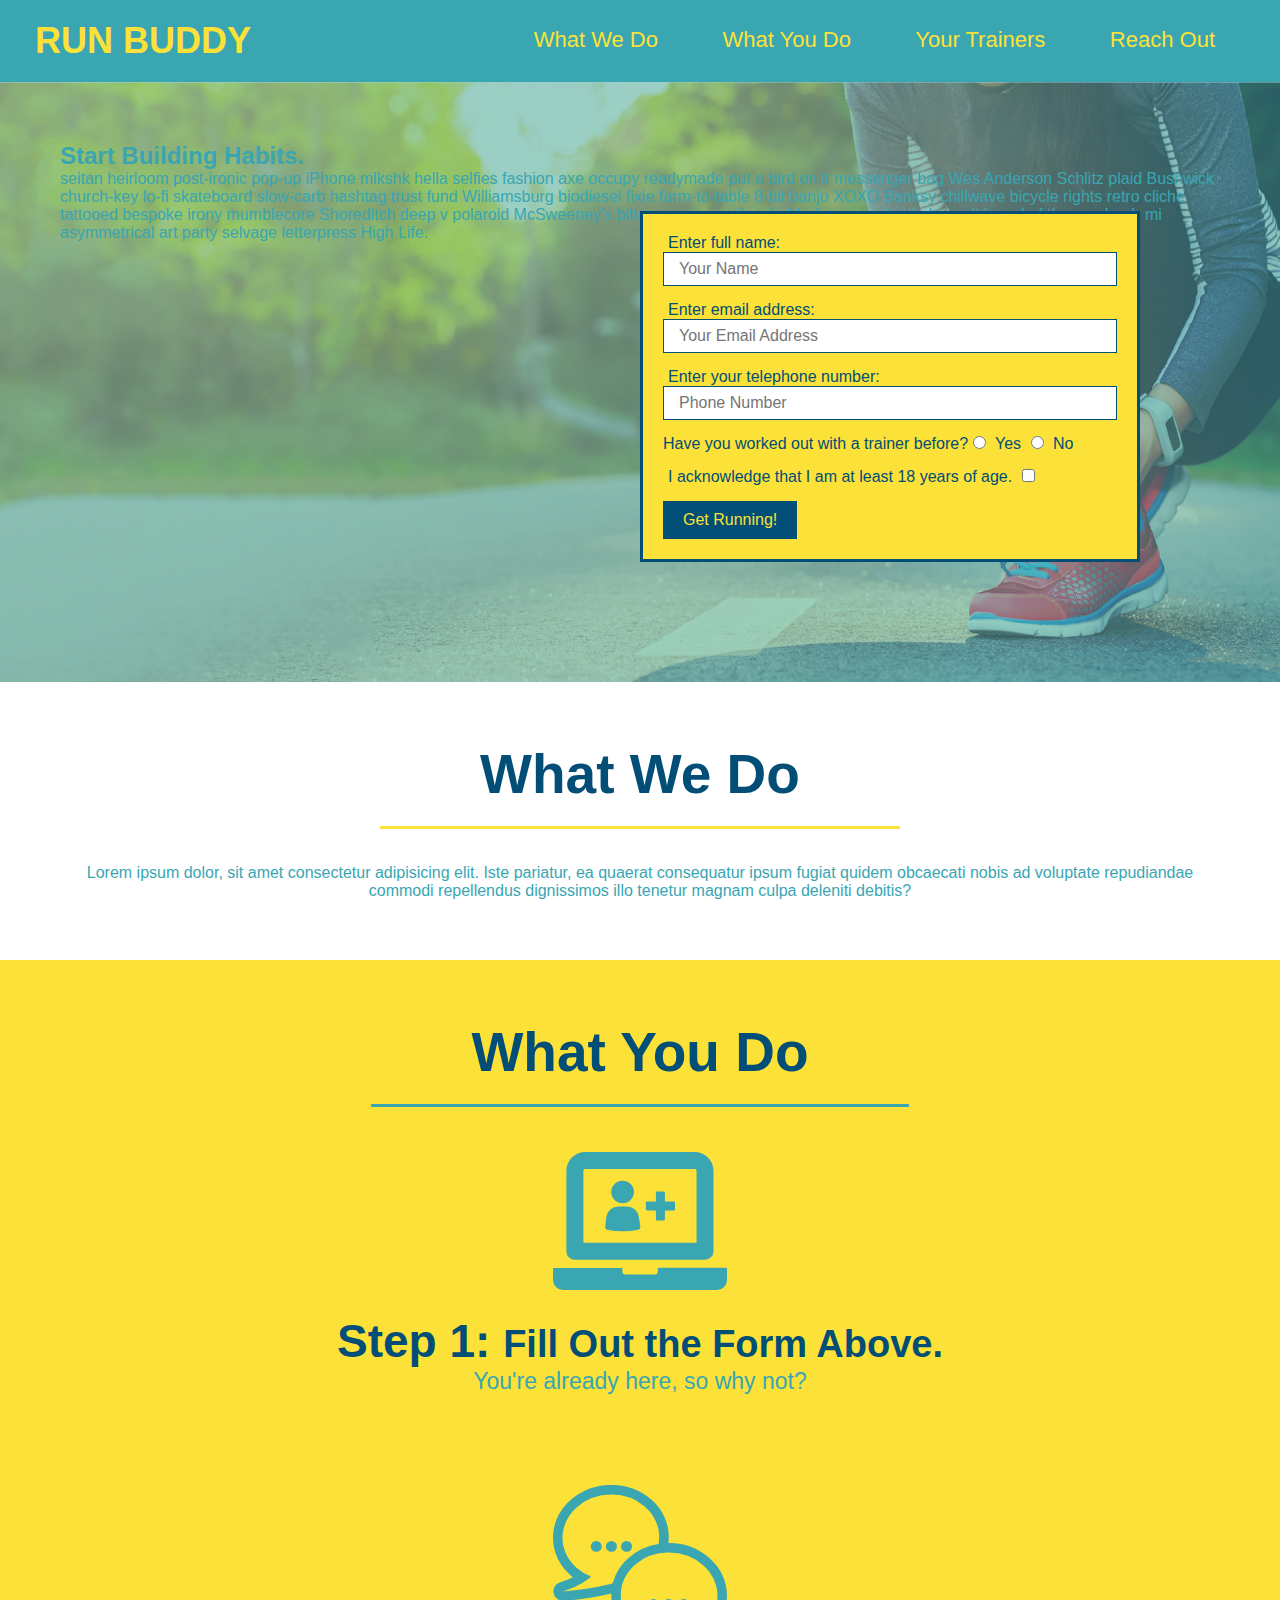
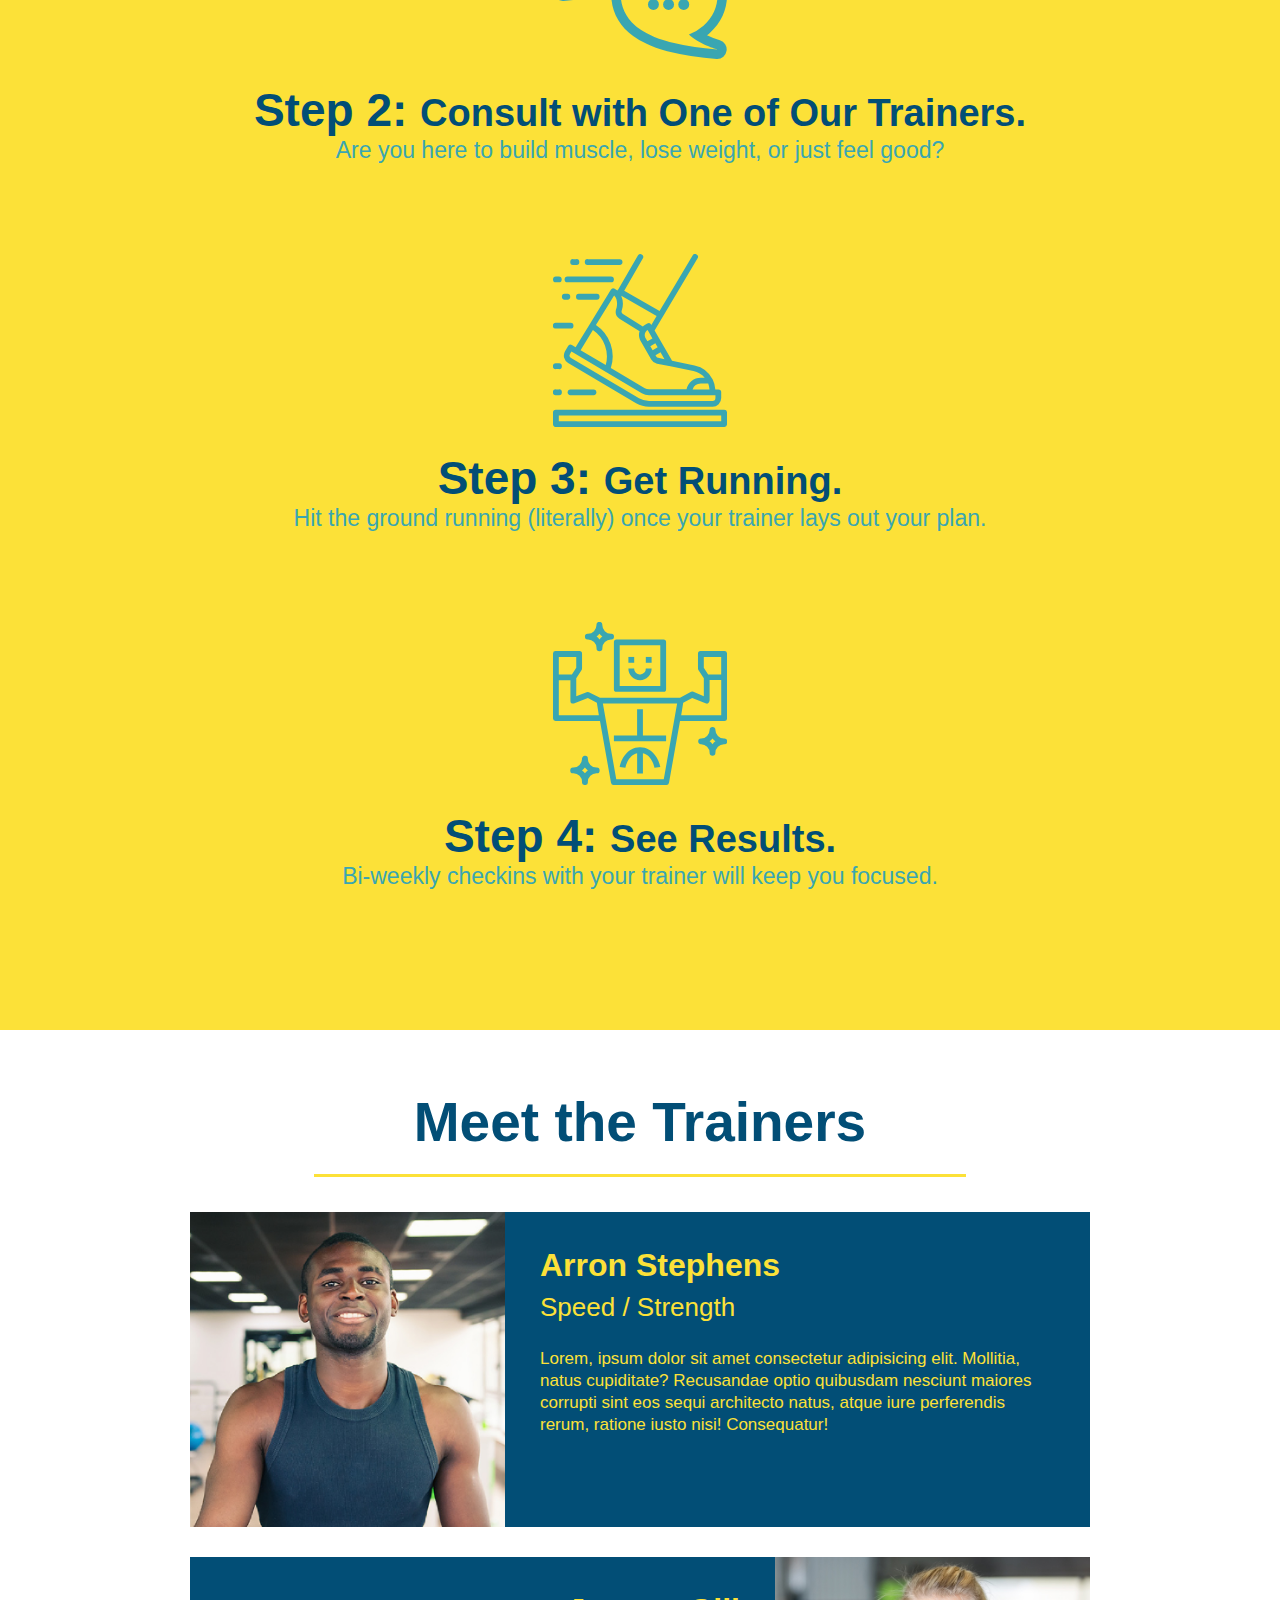
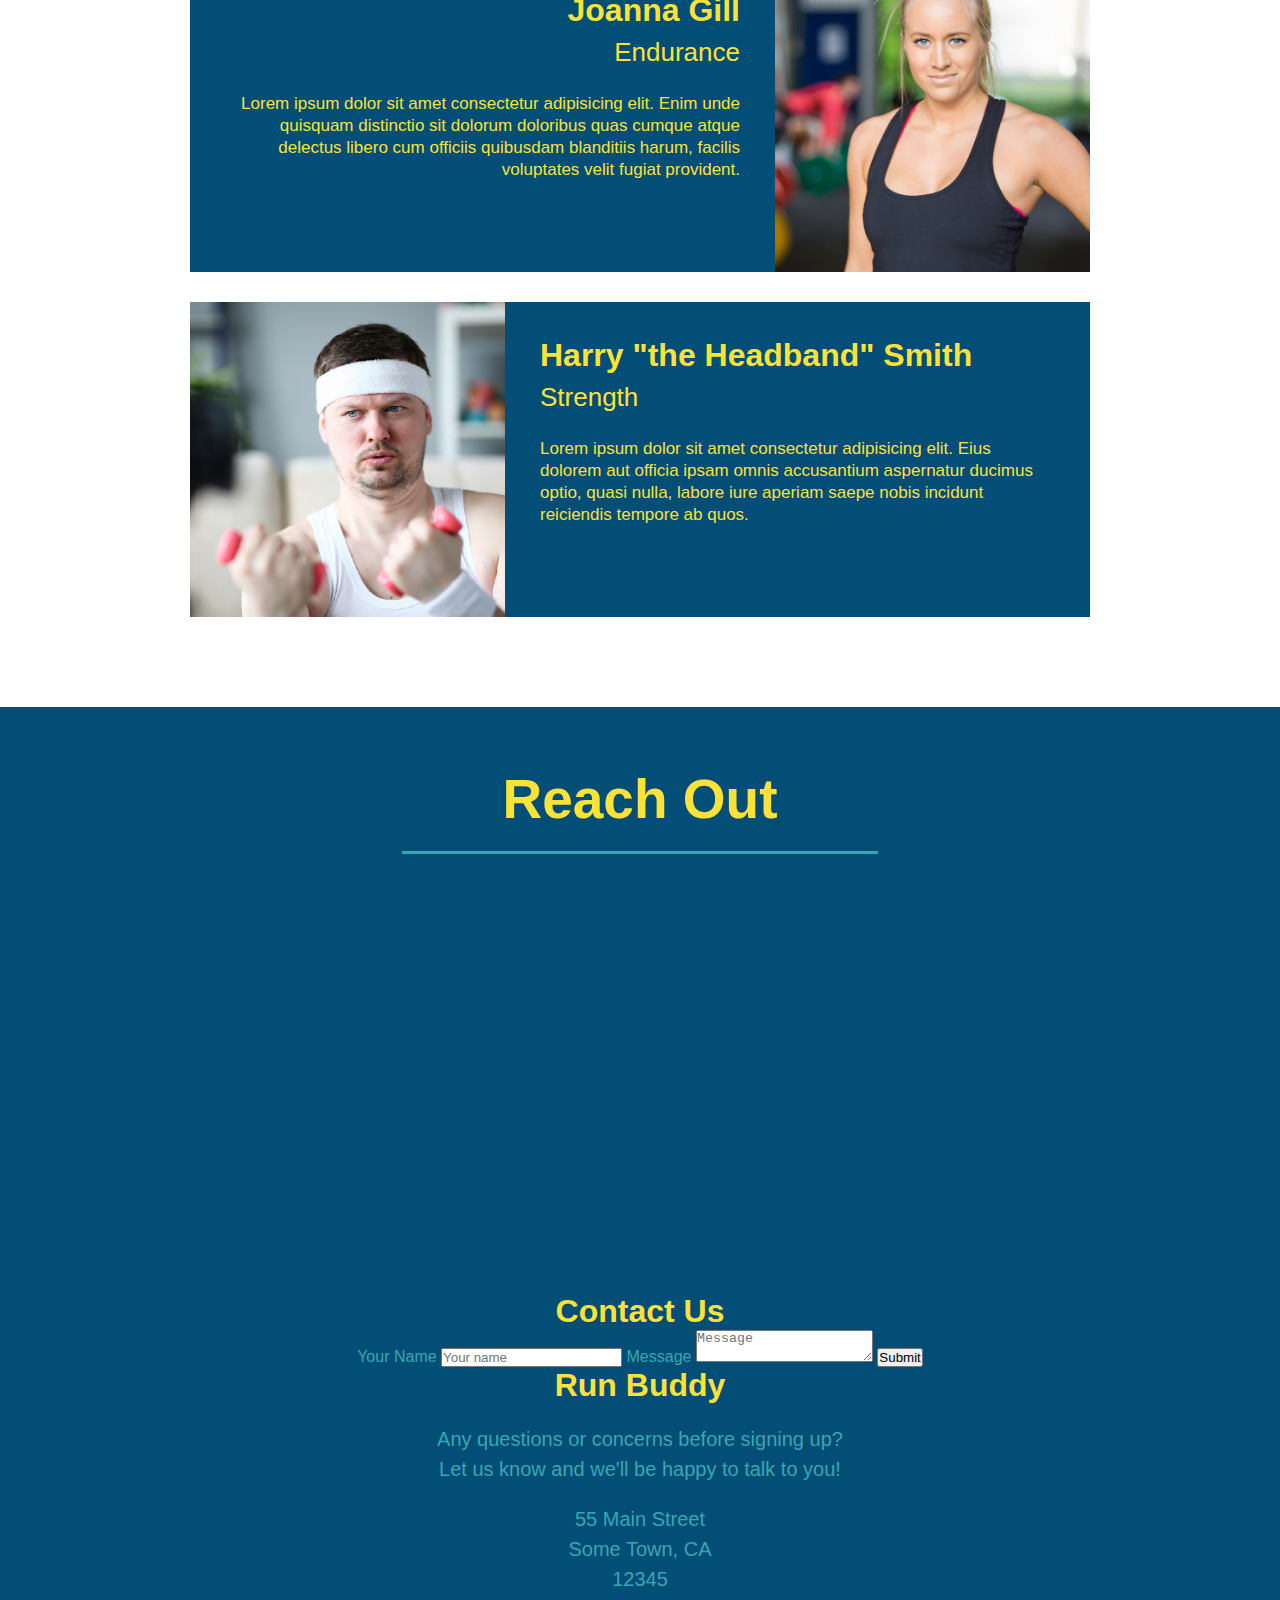
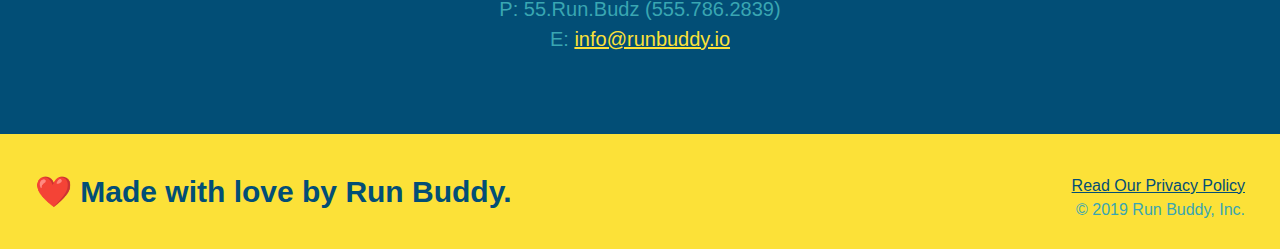
==== index.html @ 6b9f39ae "add contact form" ====
<!DOCTYPE html>
<html lang="en">
    <head>
        <meta charset="UTF-8" />
        <title>Run Buddy</title>
        <link rel="stylesheet" href="./assets/css/style.css" />
    </head>
    <body>
        <!-- naviagtion -->
        <header>
            <h1>
                <a href="/">RUN BUDDY</a>
            </h1>
            <nav>
            <!-- Unordered list element-->
            <ul>
                <!-- List item element-->
                <li>
                    <!-- Anchor element-->
                    <a href="#what-we-do">What We Do</a>
                </li>
                <li>
                    <a href="#what-you-do">What You Do</a>
                </li>
                <li>
                    <a href="#your-trainers">Your Trainers</a>
                </li>
                <li>
                    <a href="#reach-out">Reach Out</a>
                </li>
            </ul>
            </nav>
        </header>

        <!-- hero/jumbotron -->
        <section class="hero">
            <div class="hero-cta">
                <h2>Start Building Habits.</h2>
                <p>
                    seitan heirloom post-ironic pop-up iPhone mlkshk hella selfies fashion axe occupy readymade put a bird on it messenger bag Wes Anderson Schlitz plaid Bushwick church-key lo-fi skateboard slow-carb hashtag trust fund Williamsburg biodiesel fixie farm-to-table 8-bit banjo XOXO Banksy chillwave bicycle rights retro cliche tattooed bespoke irony mumblecore Shoreditch deep v polaroid McSweeney's bitters cray gentrify tofu Marfa you probably haven't heard of them yr banh mi asymmetrical art party selvage letterpress High Life.
                </p>
            </div>
            <!-- Add form element-->
            <div class= "hero-form">
                <form>
                <!--Text Fields-->
                <label for="name">Enter full name:</label>
                <input type="text" placeholder="Your Name" name="name" id="name" class="form-input" />
                <label for="email">Enter email address:</label>
                <input type="email" placeholder="Your Email Address" name="email" id="email" class="form-input" />
                <label for="phone"> Enter your telephone number:</label>
                <input type="tel" placeholder="Phone Number" name="phone" id="phone" class="form-input" />
                <!-- Radio Button-->
                <p>
                    Have you worked out with a trainer before?
                    <input type="radio" name="trainer-confirm" id="trainer-yes" />
                    <label for="trainer-yes">Yes</label>
                    <input type="radio" name="trainer-confirm" id="trainer-no" />
                    <label for="trainer-no">No</label>
                </p>
                <!--Checkbox Input-->
                <p>
                    <label for="checkbox">I acknowledge that I am at least 18 years of age.</label>
                    <input type="checkbox" name="age-confirm" id="checkbox" />
                </p>
                <!--Submit Button-->
                <button type="submit">
                    Get Running!
                </button>
                </form>
            </div>
        </section>

        <!-- "what we do" section-->
        <section id="what-we-do" class="text-center">
            <h2 class="section-title primary-border">What We Do</h2>
            <p>
                Lorem ipsum dolor, sit amet consectetur adipisicing elit. Iste pariatur, ea quaerat consequatur ipsum fugiat quidem obcaecati nobis ad voluptate repudiandae commodi repellendus dignissimos illo tenetur magnam culpa deleniti debitis?
            </p>
        </section>

        <!-- "what you do" section -->
        <section id="what-you-do" class="steps">
            <h2 class="section-title secondary-border">What You Do</h2>

            <div>
                <img src="./assets/images/step-1.svg" alt="" />
                <h3>Step 1: <span>Fill Out the Form Above.</span></h3>
                <p>You're already here, so why not?</p>
            </div>

            <div>
                <img src="./assets/images/step-2.svg" alt="" />
                <h3>Step 2: <span>Consult with One of Our Trainers.</span></h3>
                <p>Are you here to build muscle, lose weight, or just feel good?</p>
            </div>

            <div>
                <img src="./assets/images/step-3.svg" alt="" />
                <h3>Step 3: <span>Get Running.</span></h3>
                <p>Hit the ground running (literally) once your trainer lays out your plan.</p>
            </div>

            <div>
                <img src="./assets/images/step-4.svg" alt="" />
                <h3>Step 4: <span>See Results.</span></h3>
                <p>Bi-weekly checkins with your trainer will keep you focused.</p>
            </div>
        </section>

        <!-- "meet the trainers" section -->
        <section id="your-trainers" class="text-center">
            <h2 class="section-title primary-border">Meet the Trainers</h2>
            <!--trainer one bio-->
            <article class="trainer">
                <img src="./assets/images/trainer-1.jpg" alt="Arron Stephens in his workout clothes, ready to pump iron." />
                <div class="trainer-bio text-left">
                    <h3>Arron Stephens</h3>
                    <h4>Speed / Strength</h4>
                    <p>
                        Lorem, ipsum dolor sit amet consectetur adipisicing elit. Mollitia, natus cupiditate? Recusandae optio quibusdam nesciunt maiores corrupti sint eos sequi architecto natus, atque iure perferendis rerum, ratione iusto nisi! Consequatur!
                    </p>
                </div>
            </article>
            <!--trainer two bio-->
            <article class="trainer">
                <div class="trainer-bio text-right">
                    <h3>Joanna Gill</h3>
                    <h4>Endurance</h4>
                    <p>
                        Lorem ipsum dolor sit amet consectetur adipisicing elit. Enim unde quisquam distinctio sit dolorum doloribus quas cumque atque delectus libero cum officiis quibusdam blanditiis harum, facilis voluptates velit fugiat provident.
                    </p>
                </div>
                <img src="./assets/images/trainer-2.jpg" alt="Joanna Gill cooling off after a workout." />
            </article>
            <!--trainer three bio-->
            <article class="trainer">
                <img src="./assets/images/trainer-3.jpg" alt="Harry Smith wearing a headband and lifting comically small pink weights."/>
                <div class="trainer-bio text-left">
                    <h3>Harry "the Headband" Smith</h3>
                    <h4>Strength</h4>
                    <p>
                        Lorem ipsum dolor sit amet consectetur adipisicing elit. Eius dolorem aut officia ipsam omnis accusantium aspernatur ducimus optio, quasi nulla, labore iure aperiam saepe nobis incidunt reiciendis tempore ab quos.
                    </p>
                </div>
            </article>
        </section>

        <!-- "reach out" section -->
        <section id="reach-out" class="contact">
            <h2 class="secondary-border section-title">Reach Out</h2>
            <!--the map-->
            <div class="contact-info">
                <iframe src="https://www.google.com/maps/embed?pb=!1m18!1m12!1m3!1d3310.6046975299505!2d-118.27610598493885!3d33.925572180640614!2m3!1f0!2f0!3f0!3m2!1i1024!2i768!4f13.1!3m3!1m2!1s0x80c2c98704fbfc35%3A0xab2a5a52187b3f72!2sS%20Main%20St%2C%20California!5e0!3m2!1sen!2sus!4v1632260271460!5m2!1sen!2sus" width="400" height="400" style="border:0;" allowfullscreen="" loading="lazy"></iframe>
                <h3>Contact Us</h3>
                <form>
                    <label for="contact-name">Your Name</label>
                    <input type="text" id="contact-name" placeholder="Your name" />

                    <label for="contact-message">Message</label>
                    <textarea id="contact-message" placeholder="Message"></textarea>

                    <button type="submit">Submit</button>
                </form>
            </div>
            <!--text and address-->
                <div class="contact-info">
                <h3>Run Buddy</h3>
                <p>
                    Any questions or concerns before signing up?
                    <br />
                    Let us know and we'll be happy to talk to you!
                </p>
                <address>
                    55 Main Street <br/>
                    Some Town, CA <br/>
                    12345<br/>
                    P: 55.Run.Budz (555.786.2839) <br/>
                    E: <a href="mailto:info@runbuddy.io">info@runbuddy.io</a>
                </address>
                </div>
        </section>

        <!-- footer -->
        <footer>
        
            <h2>❤️ Made with love by Run Buddy.</h2>

            <div>
            <a href="./privacy-policy.html">Read Our Privacy Policy</a><br />
            &copy; 2019 Run Buddy, Inc.
            </div>

        </footer>
    </body>
</html>
---- assets/css/style.css ----
/* default styling w/ universal selector */
* {
    margin: 0;
    padding: 0;
    box-sizing:border-box;
}

/* apply styles to <header> */
header {
    padding: 20px 35px;
    background-color: #39a6b2;
}

header h1 {
    font-weight: bold;
    font-size: 36px;
    color: #fce138;
    margin: 0;
    display: inline;
}

header a {
    text-decoration: none;
    color: #fce138;
}

header nav {
    float: right;
    margin: 7px 0;
}

header nav ul li {
    display: inline;
}

header nav ul li a {
    margin: 0 30px;
    font-weight: lighter;
    font-size: 22px;
}

body {
    /* I'm a CSS comment! uwu */
    font-family: Helvetica, Arial, sans-serif;
    color: #39a6b2
}

footer {
    background: #fce138;
    width: 100%;
    padding: 40px 35px;
}

footer h2 {
    display: inline;
    color: #024e76;
    font-size: 30px;
    margin: 0;
}

footer div {
    float: right;
    line-height: 1.5;
    text-align: right;
}

footer a {
    color: #024e76
}

section {
    padding: 60px;
}

/*Hero Style Start*/
.hero {
    background-image: url("../images/hero-bg.jpg");
    height: 600px;
    background-size: cover;
    background-position: center;
    position: relative;
}
/*Hero Style End*/

/*Hero form style start*/
.hero-form {
    color: #024e76;
    background-color: #fce138;
    padding: 20px;
    width: 500px;
    border: solid 3px #024e76;
    position: absolute;
    bottom: 120px;
    right: 140px;
}

.hero-form h3 {
    font-size: 24px;
    margin: 0;
}

.hero-form p{
    margin: 5px 0 15px 0;
}

.form-input {
    border: 1px solid #024e76;
    display: block;
    padding: 7px 15px;
    font-size: 16px;
    color: #024e76;
    width: 100%;
    margin-bottom: 15px;
}

.hero-form label {
    margin: 0 5px;
}

.hero-form button {
    color: #fce138;
    background-color: #024e76;
    border: none;
    padding: 10px 20px;
    font-size: 16px;
}
/*Hero form style end*/

/* Styles for main body text */
.section-title {
    font-size: 55px;
    color: #024e76;
    margin-bottom: 35px;
    padding: 0 100px 20px 100px;
    display: inline-block;
    border-bottom: 3px solid;
}

.primary-border {
    border-color: #fce138;
}

.secondary-border {
    border-color: #39a6b2;
}

.intro p {
    line-height: 1.7;
    color: #39a6b2;
    width: 80%;
    font-size: 20px;
    margin: 0 auto;
}

.steps {
    text-align: center;
    background: #fce138;
}

.steps div {
    margin-bottom: 80px;
}

.steps img {
    width: 15%;
    margin: 10px 0;
}

.steps h3 {
    color: #024e76;
    font-size: 46px;
    margin-top: 10px;
}

.steps p {
    color: #39a6b2;
    font-size: 23px;
}

.steps span {
    font-size: 38px;
}
/*Styles for main body text END*/

/* styles for trainers section*/

.trainers {
    text-align: center;
}

.trainer {
    width: 900px;
    margin: 0 auto 30px auto;
    background: #024e76;
    color: #fce138;
    overflow: auto;
}

.trainer img {
    width: 35%;
    float: left;
}

.trainer-bio {
    padding: 35px;
    float: left;
    width: 65%;
}

.text-left { /*utility*/
    text-align: left;
}

.text-right {/*utility*/
    text-align: right;
}
.text-center {/*utility*/
    text-align: center;
}

.trainer-bio h3 {
    font-size: 32px;
    margin-bottom: 8px;
}

.trainer-bio h4 {
    font-weight: lighter;
    font-size: 26px;
    margin-bottom: 25px;
}

.trainer-bio p {
    font-size: 17px;
    line-height: 1.3;
}
/* styles for trainers section END */

/*Reach out styles*/
.contact {
    text-align:center;
    background-color: #024e76;
}
.contact h2 {
    color:#fce138;
}

.contact-info iframe {
    width: 400px;
    height: 400px;
}

.contact-info div {
    width: 410px;
    display: inline-block;
    vertical-align: top;
    text-align: left;
    margin: 30px 0 0 60px;
    color: white;
}
.contact-info h3 {
    color: #fce138;
    font-size: 32px;
  }
  
  .contact-info p, .contact-info address {
    margin: 20px 0;
    line-height: 1.5;
    font-size: 20px;
    font-style: normal;
  }
  
  .contact-info a {
    color: #fce138;
  }
/*reach out styles end*/
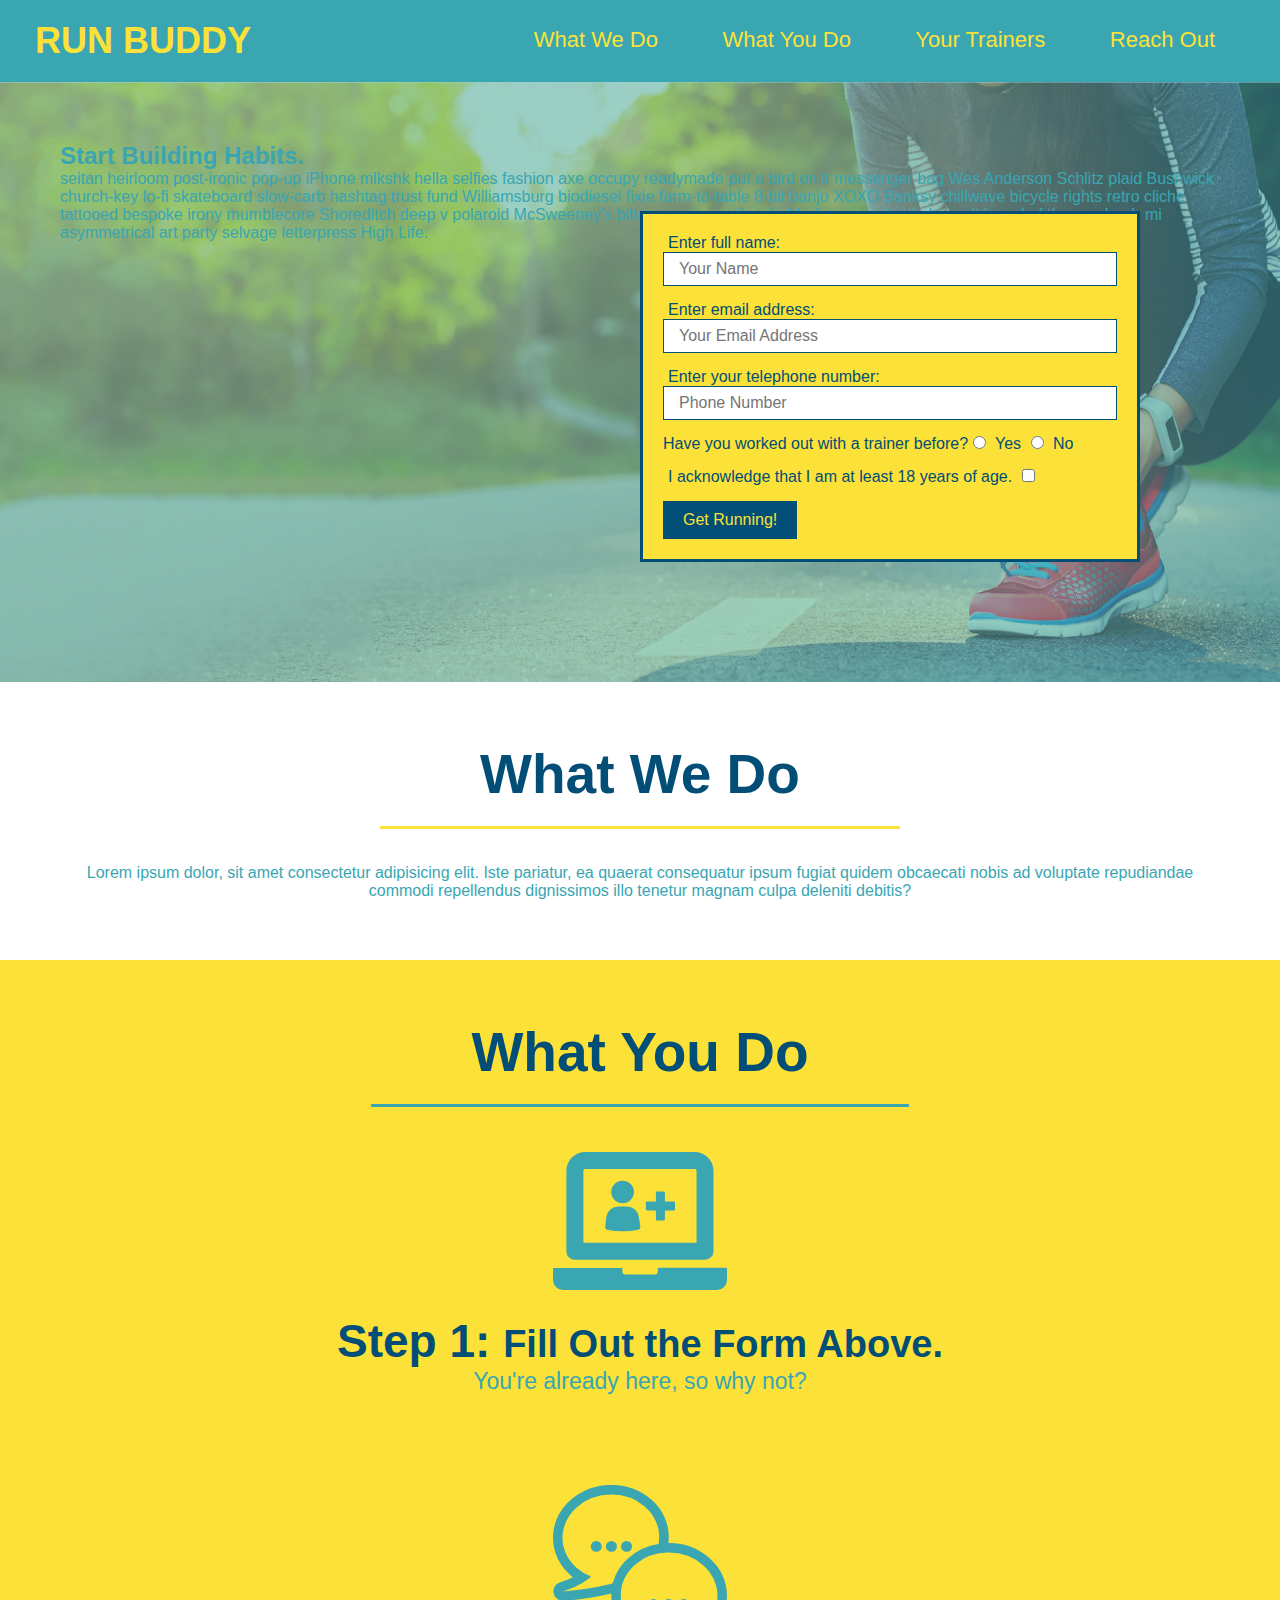
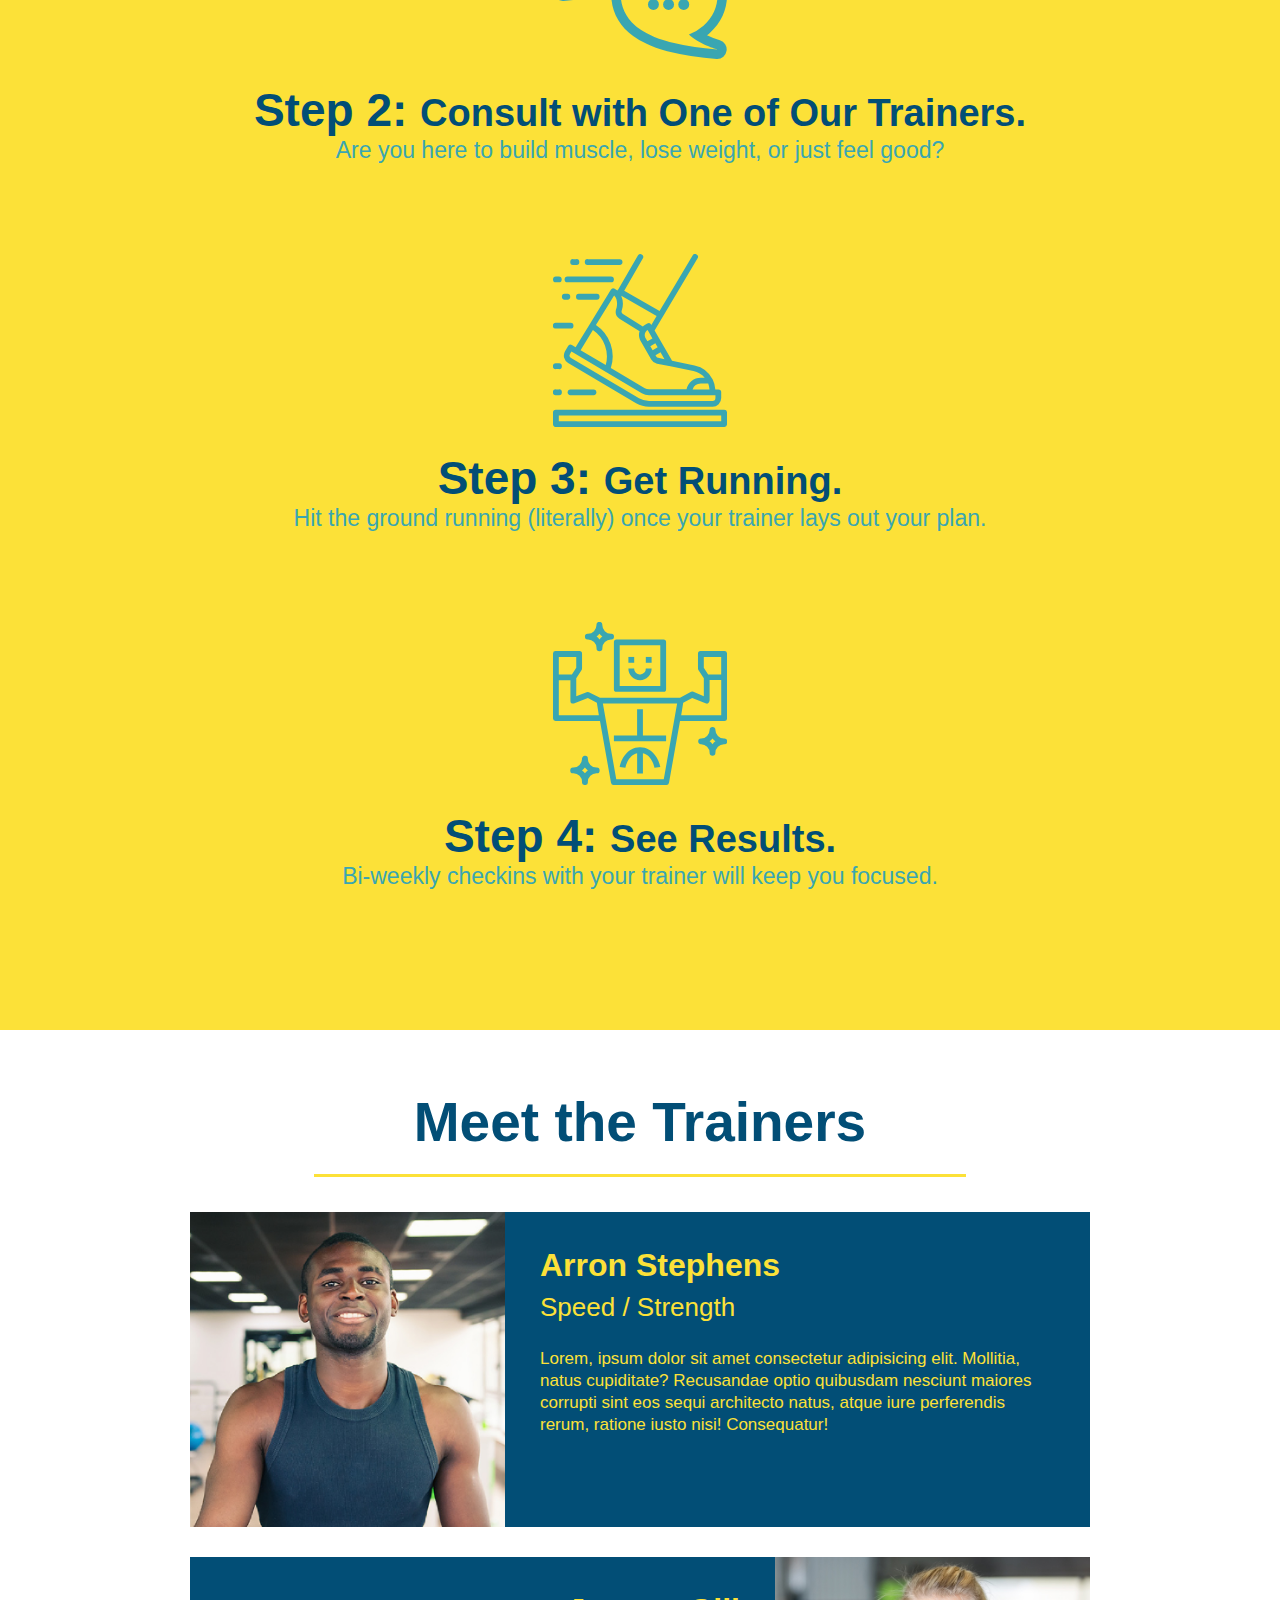
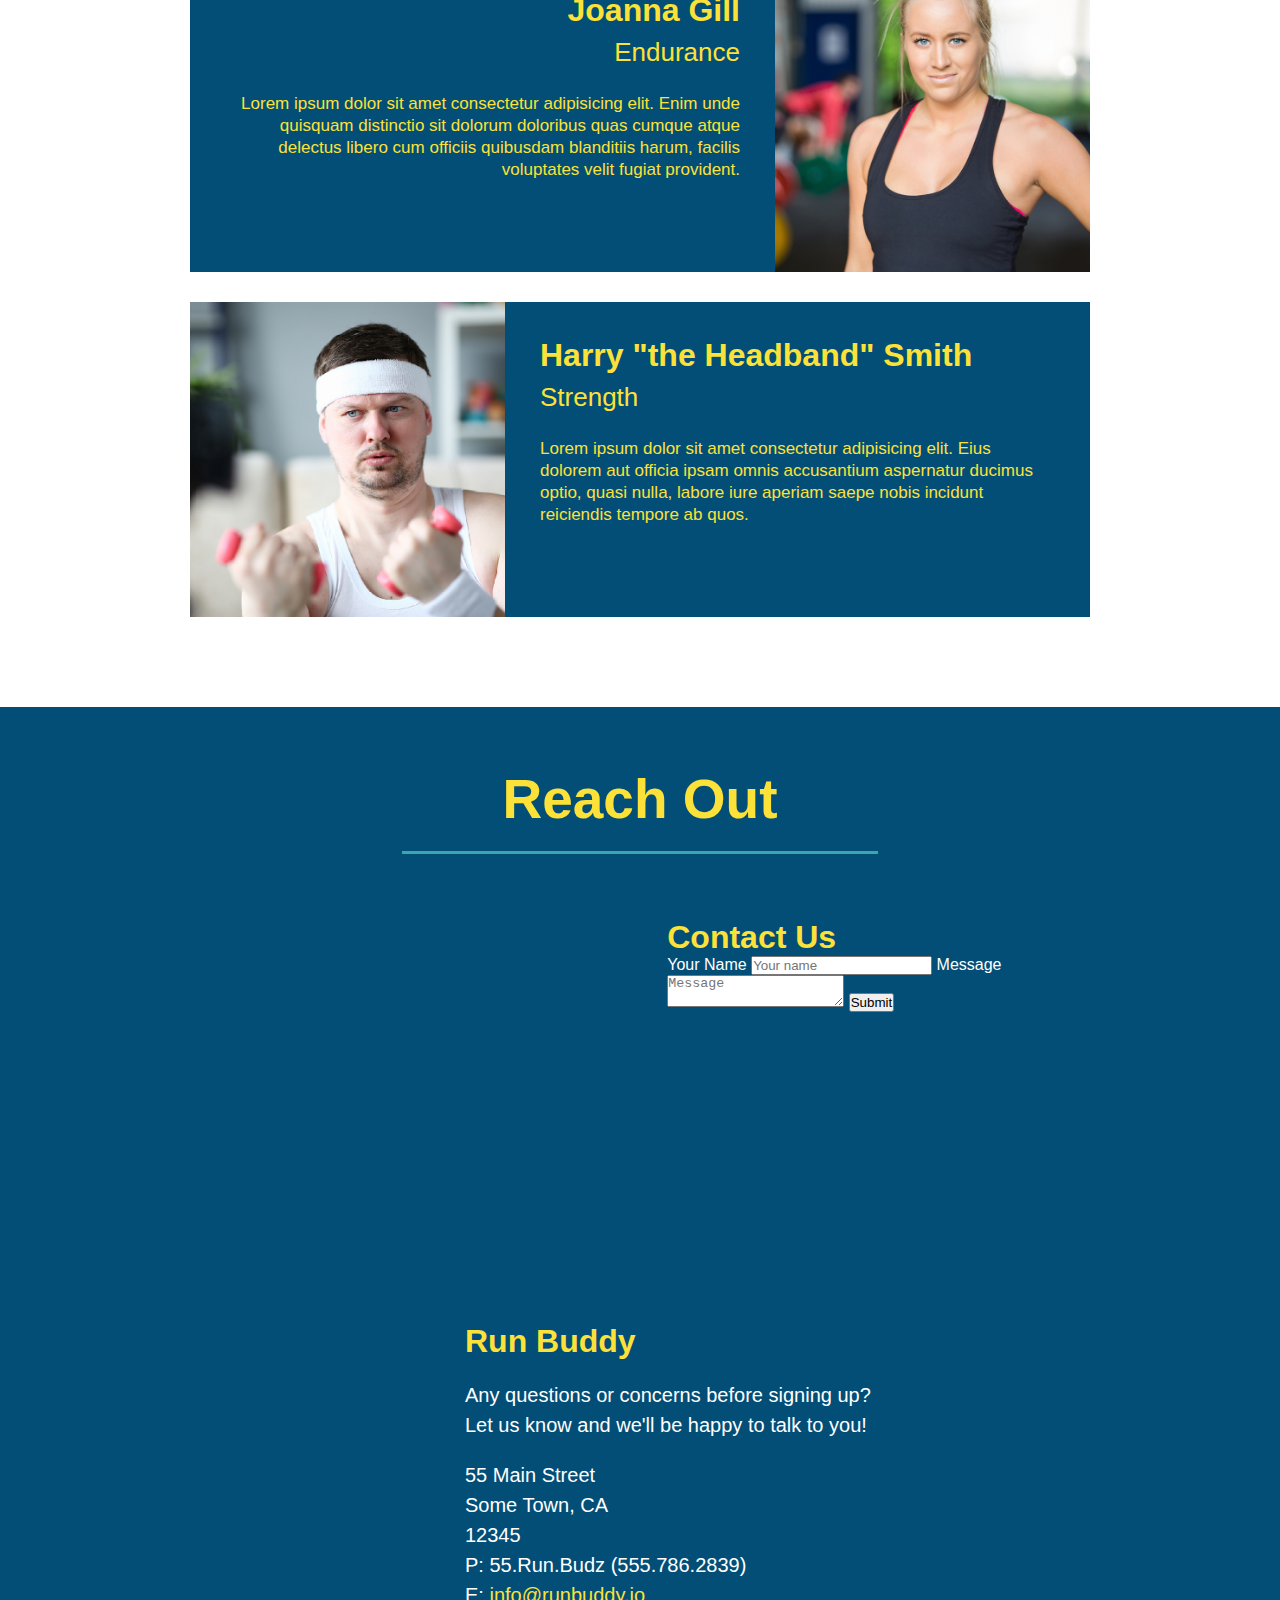
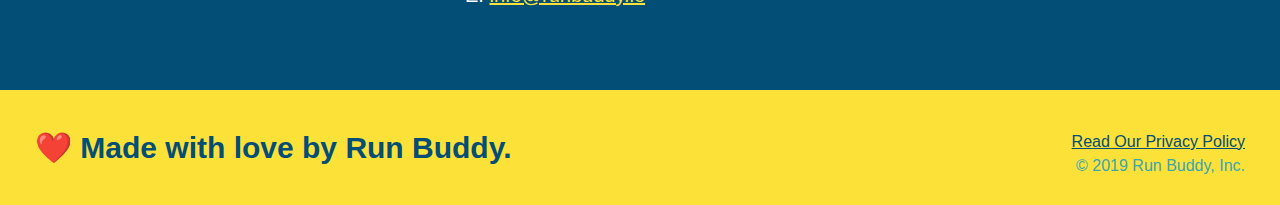
==== commit 56dc4af4: "fix formatting in reach out section" ====
--- a/index.html
+++ b/index.html
@@ -152,33 +152,35 @@
             <!--the map-->
             <div class="contact-info">
                 <iframe src="https://www.google.com/maps/embed?pb=!1m18!1m12!1m3!1d3310.6046975299505!2d-118.27610598493885!3d33.925572180640614!2m3!1f0!2f0!3f0!3m2!1i1024!2i768!4f13.1!3m3!1m2!1s0x80c2c98704fbfc35%3A0xab2a5a52187b3f72!2sS%20Main%20St%2C%20California!5e0!3m2!1sen!2sus!4v1632260271460!5m2!1sen!2sus" width="400" height="400" style="border:0;" allowfullscreen="" loading="lazy"></iframe>
-                <h3>Contact Us</h3>
-                <form>
-                    <label for="contact-name">Your Name</label>
-                    <input type="text" id="contact-name" placeholder="Your name" />
+                <div class="contact-form">
+                    <h3>Contact Us</h3>
+                    <form>
+                        <label for="contact-name">Your Name</label>
+                        <input type="text" id="contact-name" placeholder="Your name" />
 
-                    <label for="contact-message">Message</label>
-                    <textarea id="contact-message" placeholder="Message"></textarea>
+                        <label for="contact-message">Message</label>
+                        <textarea id="contact-message" placeholder="Message"></textarea>
 
-                    <button type="submit">Submit</button>
-                </form>
+                        <button type="submit">Submit</button>
+                    </form>
+                </div>
+            <!--text and address-->
+                <div>
+                    <h3>Run Buddy</h3>
+                    <p>
+                        Any questions or concerns before signing up?
+                        <br />
+                        Let us know and we'll be happy to talk to you!
+                    </p>
+                    <address>
+                        55 Main Street <br/>
+                        Some Town, CA <br/>
+                        12345<br/>
+                        P: 55.Run.Budz (555.786.2839) <br/>
+                        E: <a href="mailto:info@runbuddy.io">info@runbuddy.io</a>
+                    </address>
+                </div>
             </div>
-            <!--text and address-->
-                <div class="contact-info">
-                <h3>Run Buddy</h3>
-                <p>
-                    Any questions or concerns before signing up?
-                    <br />
-                    Let us know and we'll be happy to talk to you!
-                </p>
-                <address>
-                    55 Main Street <br/>
-                    Some Town, CA <br/>
-                    12345<br/>
-                    P: 55.Run.Budz (555.786.2839) <br/>
-                    E: <a href="mailto:info@runbuddy.io">info@runbuddy.io</a>
-                </address>
-                </div>
         </section>
 
         <!-- footer -->
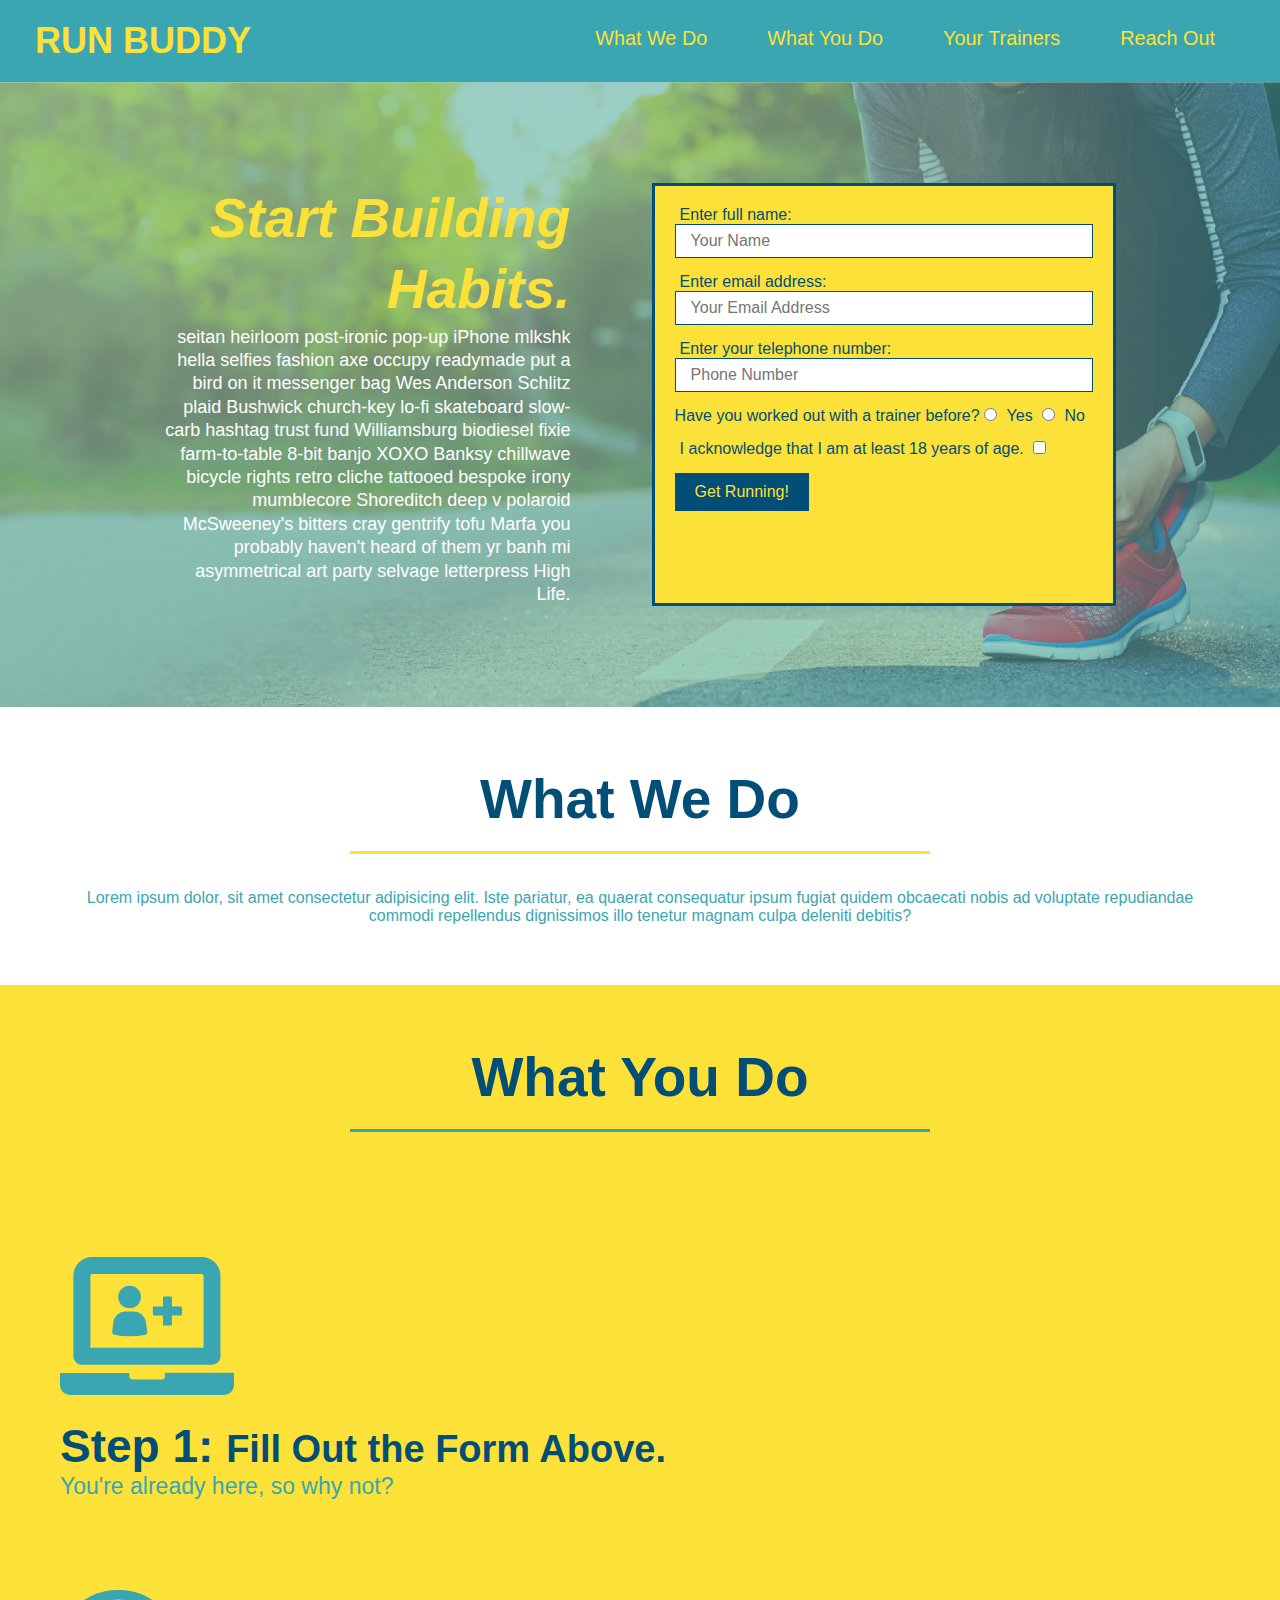
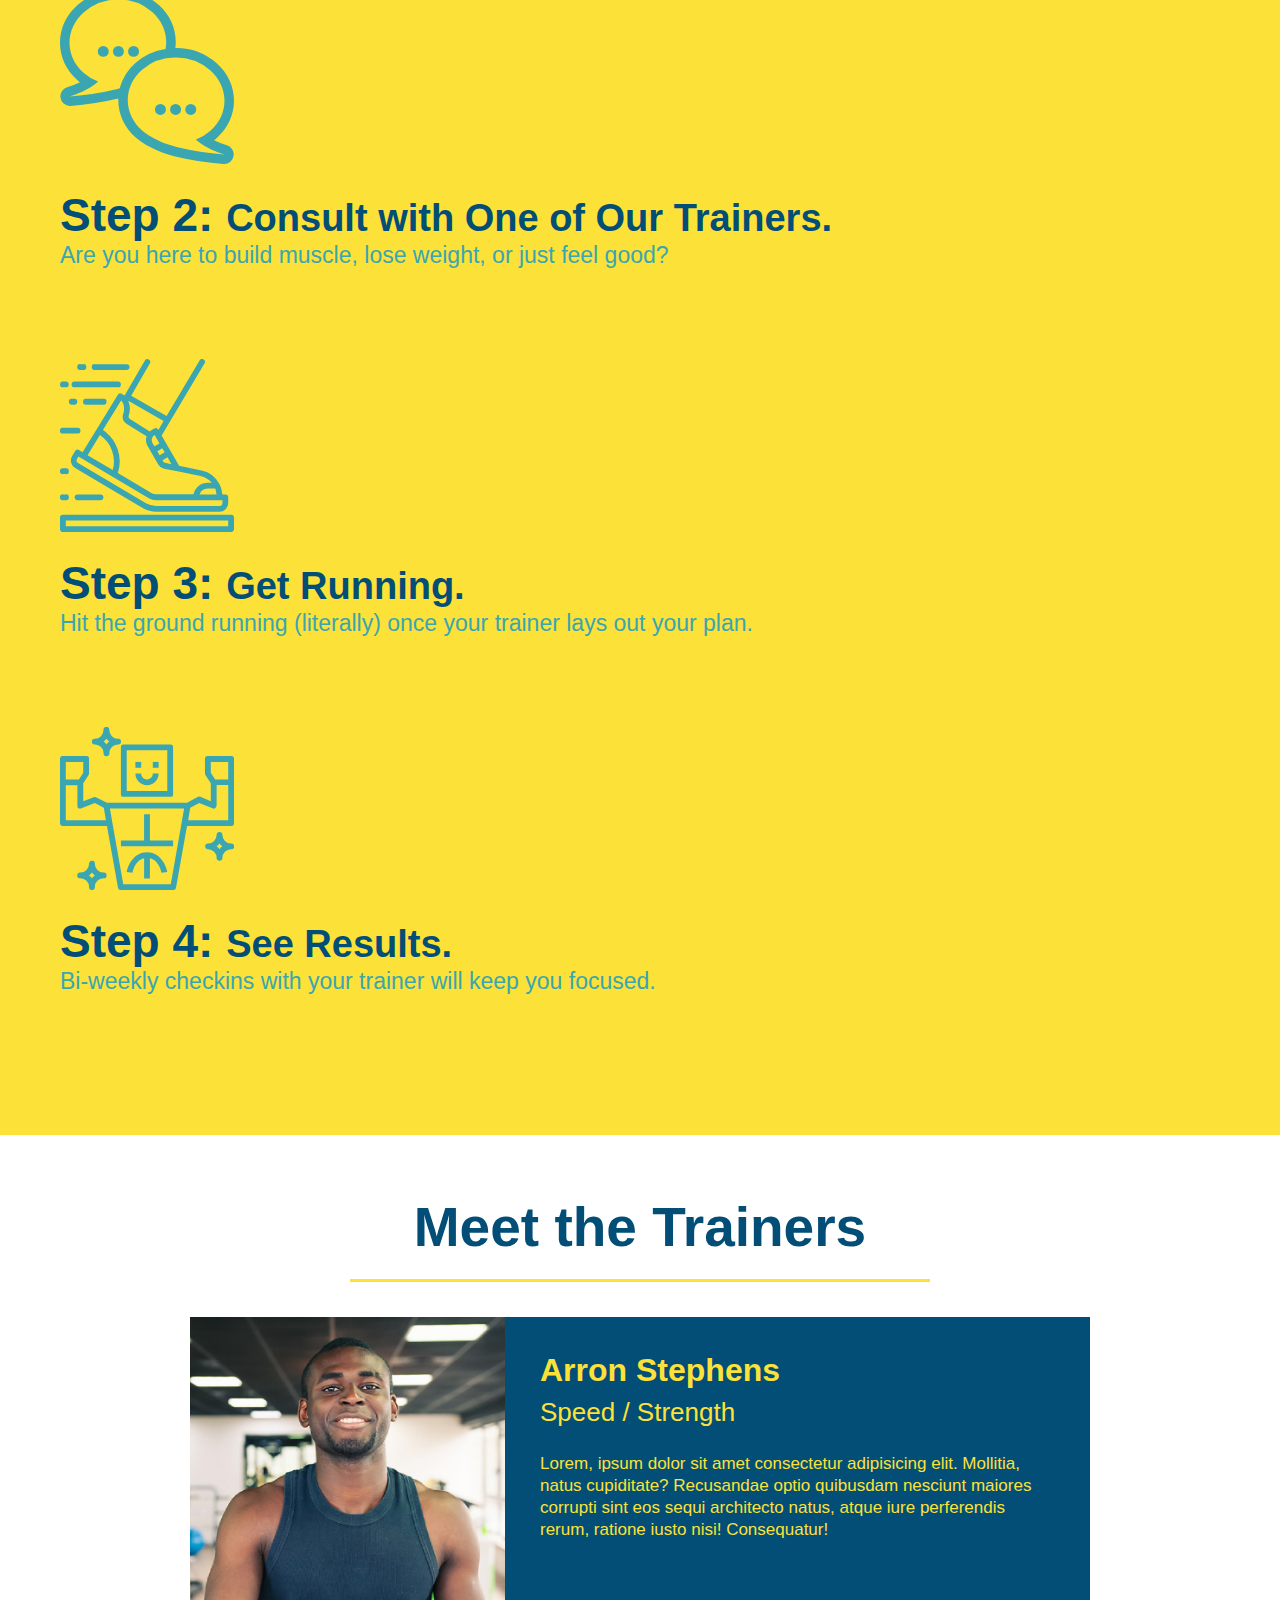
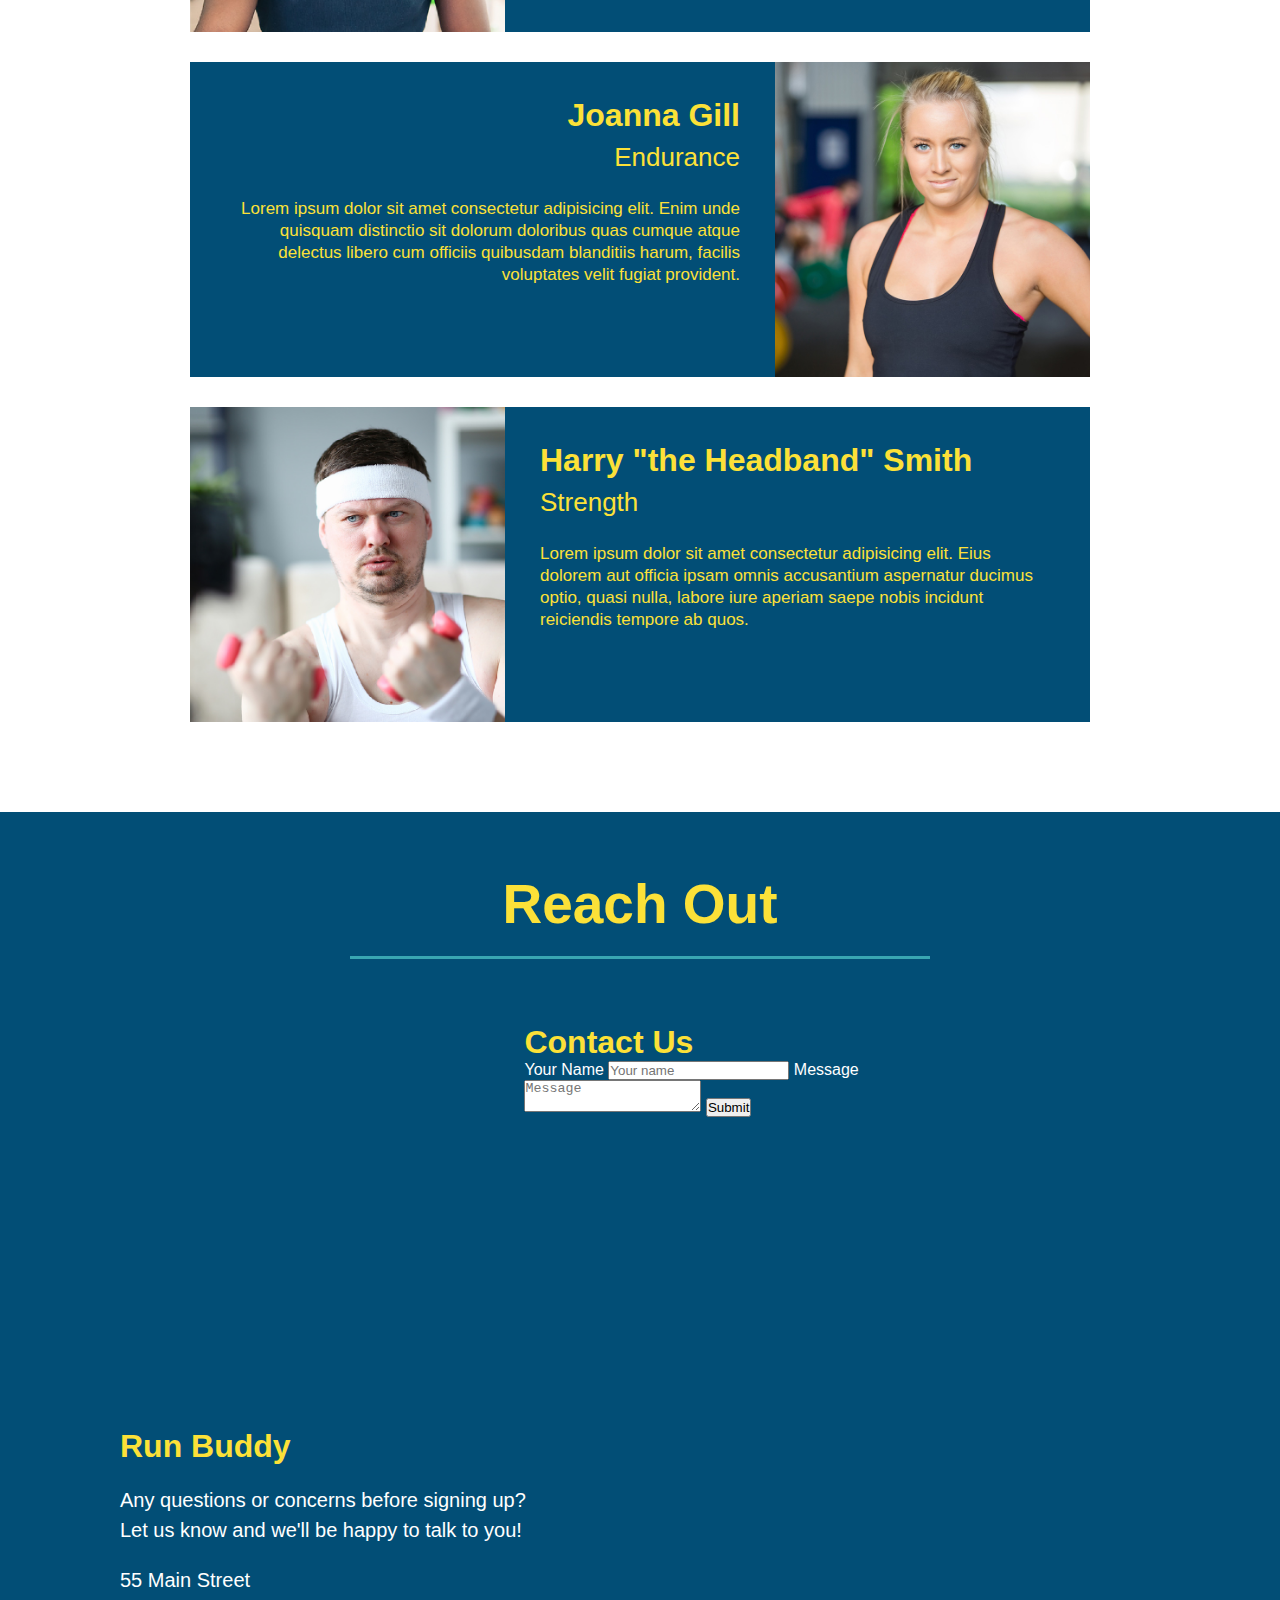
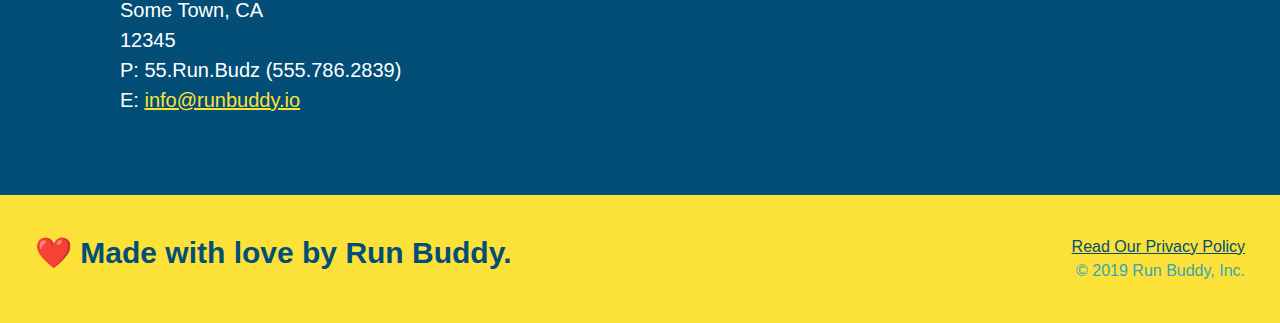
==== commit 6b5d7464: "restyle css with flexbox for mobile-friendly" ====
--- a/index.html
+++ b/index.html
@@ -73,15 +73,22 @@
 
         <!-- "what we do" section-->
         <section id="what-we-do" class="text-center">
-            <h2 class="section-title primary-border">What We Do</h2>
-            <p>
-                Lorem ipsum dolor, sit amet consectetur adipisicing elit. Iste pariatur, ea quaerat consequatur ipsum fugiat quidem obcaecati nobis ad voluptate repudiandae commodi repellendus dignissimos illo tenetur magnam culpa deleniti debitis?
-            </p>
+            <div class="flex-row">
+                <h2 class="section-title primary-border">What We Do</h2>
+            </div>
+            <div class="flex-row">
+                <p>
+                    Lorem ipsum dolor, sit amet consectetur adipisicing elit. Iste pariatur, ea quaerat consequatur ipsum fugiat quidem obcaecati nobis ad voluptate repudiandae commodi repellendus dignissimos illo tenetur magnam culpa deleniti debitis?
+                </p>
+            </div>
+            
         </section>
 
         <!-- "what you do" section -->
         <section id="what-you-do" class="steps">
-            <h2 class="section-title secondary-border">What You Do</h2>
+            <div class="flex-row">
+                <h2 class="section-title secondary-border">What You Do</h2>
+            </div>
 
             <div>
                 <img src="./assets/images/step-1.svg" alt="" />
@@ -110,7 +117,11 @@
 
         <!-- "meet the trainers" section -->
         <section id="your-trainers" class="text-center">
-            <h2 class="section-title primary-border">Meet the Trainers</h2>
+
+            <div class="flex-row">
+                <h2 class="section-title primary-border">Meet the Trainers</h2>
+            </div>
+
             <!--trainer one bio-->
             <article class="trainer">
                 <img src="./assets/images/trainer-1.jpg" alt="Arron Stephens in his workout clothes, ready to pump iron." />
@@ -148,7 +159,11 @@
 
         <!-- "reach out" section -->
         <section id="reach-out" class="contact">
-            <h2 class="secondary-border section-title">Reach Out</h2>
+
+            <div class="flex-row">
+                <h2 class="secondary-border section-title">Reach Out</h2>
+            </div>
+
             <!--the map-->
             <div class="contact-info">
                 <iframe src="https://www.google.com/maps/embed?pb=!1m18!1m12!1m3!1d3310.6046975299505!2d-118.27610598493885!3d33.925572180640614!2m3!1f0!2f0!3f0!3m2!1i1024!2i768!4f13.1!3m3!1m2!1s0x80c2c98704fbfc35%3A0xab2a5a52187b3f72!2sS%20Main%20St%2C%20California!5e0!3m2!1sen!2sus!4v1632260271460!5m2!1sen!2sus" width="400" height="400" style="border:0;" allowfullscreen="" loading="lazy"></iframe>
--- a/assets/css/style.css
+++ b/assets/css/style.css
@@ -9,6 +9,9 @@
 header {
     padding: 20px 35px;
     background-color: #39a6b2;
+    display: flex;
+    justify-content: space-between;
+    flex-wrap: wrap;
 }
 
 header h1 {
@@ -16,7 +19,6 @@
     font-size: 36px;
     color: #fce138;
     margin: 0;
-    display: inline;
 }
 
 header a {
@@ -25,18 +27,21 @@
 }
 
 header nav {
-    float: right;
     margin: 7px 0;
 }
 
-header nav ul li {
-    display: inline;
+header nav ul {
+    display: flex;
+    flex-wrap: wrap;
+    justify-content: space-between;
+    align-items: center;
+    list-style: none;
 }
 
 header nav ul li a {
     margin: 0 30px;
     font-weight: lighter;
-    font-size: 22px;
+    font-size: 1.55vw;
 }
 
 body {
@@ -44,22 +49,23 @@
     font-family: Helvetica, Arial, sans-serif;
     color: #39a6b2
 }
-
+/*FOOTER STYLES*/
 footer {
     background: #fce138;
     width: 100%;
     padding: 40px 35px;
+    display: flex;
+    justify-content: space-between;
+    flex-wrap: wrap;
 }
 
 footer h2 {
-    display: inline;
     color: #024e76;
     font-size: 30px;
     margin: 0;
 }
 
 footer div {
-    float: right;
     line-height: 1.5;
     text-align: right;
 }
@@ -71,14 +77,16 @@
 section {
     padding: 60px;
 }
+/*FOOTER STYLES END*/
 
 /*Hero Style Start*/
 .hero {
     background-image: url("../images/hero-bg.jpg");
-    height: 600px;
     background-size: cover;
     background-position: center;
-    position: relative;
+    display: flex;
+    justify-content: center;
+    flex-wrap: wrap;
 }
 /*Hero Style End*/
 
@@ -87,11 +95,9 @@
     color: #024e76;
     background-color: #fce138;
     padding: 20px;
-    width: 500px;
     border: solid 3px #024e76;
-    position: absolute;
-    bottom: 120px;
-    right: 140px;
+    width: 40%;
+    margin: 3.5%;
 }
 
 .hero-form h3 {
@@ -124,16 +130,36 @@
     padding: 10px 20px;
     font-size: 16px;
 }
+
+.hero-cta {
+    width: 35%;
+    text-align: right;
+    margin: 3.5%;
+    color: #fff;
+    font-size: 18px;
+    line-height: 1.3;
+}
+
+.hero-cta h2 {
+    font-style: italic;
+    font-size: 55px;
+    color: #fce138;
+}
 /*Hero form style end*/
 
 /* Styles for main body text */
 .section-title {
     font-size: 55px;
     color: #024e76;
-    margin-bottom: 35px;
-    padding: 0 100px 20px 100px;
-    display: inline-block;
     border-bottom: 3px solid;
+    padding-bottom: 20px;
+    text-align: center;
+    margin: 0 auto 35px auto;
+    width: 50%;
+}
+
+.intro p {
+    text-align: center;
 }
 
 .primary-border {
@@ -144,16 +170,7 @@
     border-color: #39a6b2;
 }
 
-.intro p {
-    line-height: 1.7;
-    color: #39a6b2;
-    width: 80%;
-    font-size: 20px;
-    margin: 0 auto;
-}
-
 .steps {
-    text-align: center;
     background: #fce138;
 }
 
@@ -183,10 +200,6 @@
 /*Styles for main body text END*/
 
 /* styles for trainers section*/
-
-.trainers {
-    text-align: center;
-}
 
 .trainer {
     width: 900px;
@@ -207,17 +220,6 @@
     width: 65%;
 }
 
-.text-left { /*utility*/
-    text-align: left;
-}
-
-.text-right {/*utility*/
-    text-align: right;
-}
-.text-center {/*utility*/
-    text-align: center;
-}
-
 .trainer-bio h3 {
     font-size: 32px;
     margin-bottom: 8px;
@@ -237,7 +239,6 @@
 
 /*Reach out styles*/
 .contact {
-    text-align:center;
     background-color: #024e76;
 }
 .contact h2 {
@@ -272,4 +273,20 @@
   .contact-info a {
     color: #fce138;
   }
-/*reach out styles end*/+/*reach out styles end*/
+
+/* utility styles*/
+.text-left {
+    text-align: left;
+}
+
+.text-right {
+    text-align: right;
+}
+.text-center {
+    text-align: center;
+}
+
+.flex-row {
+    display:flex;
+}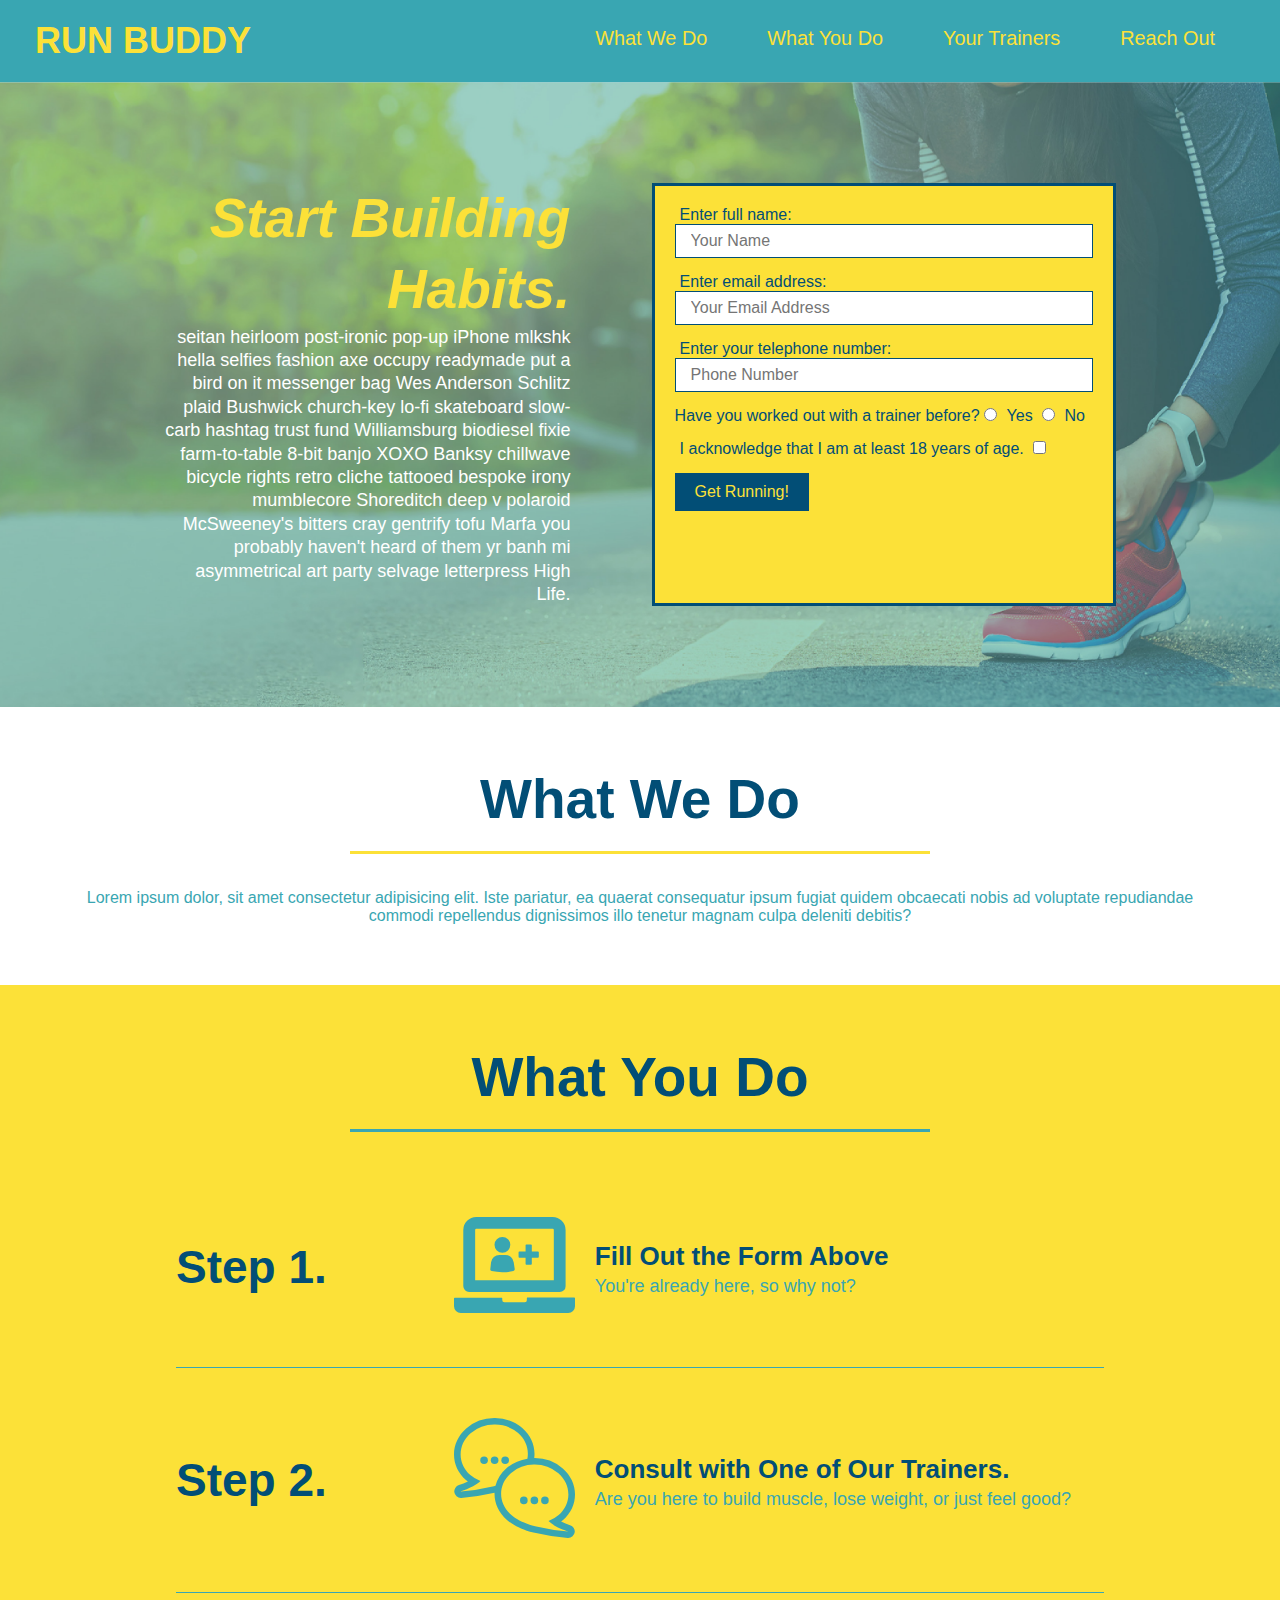
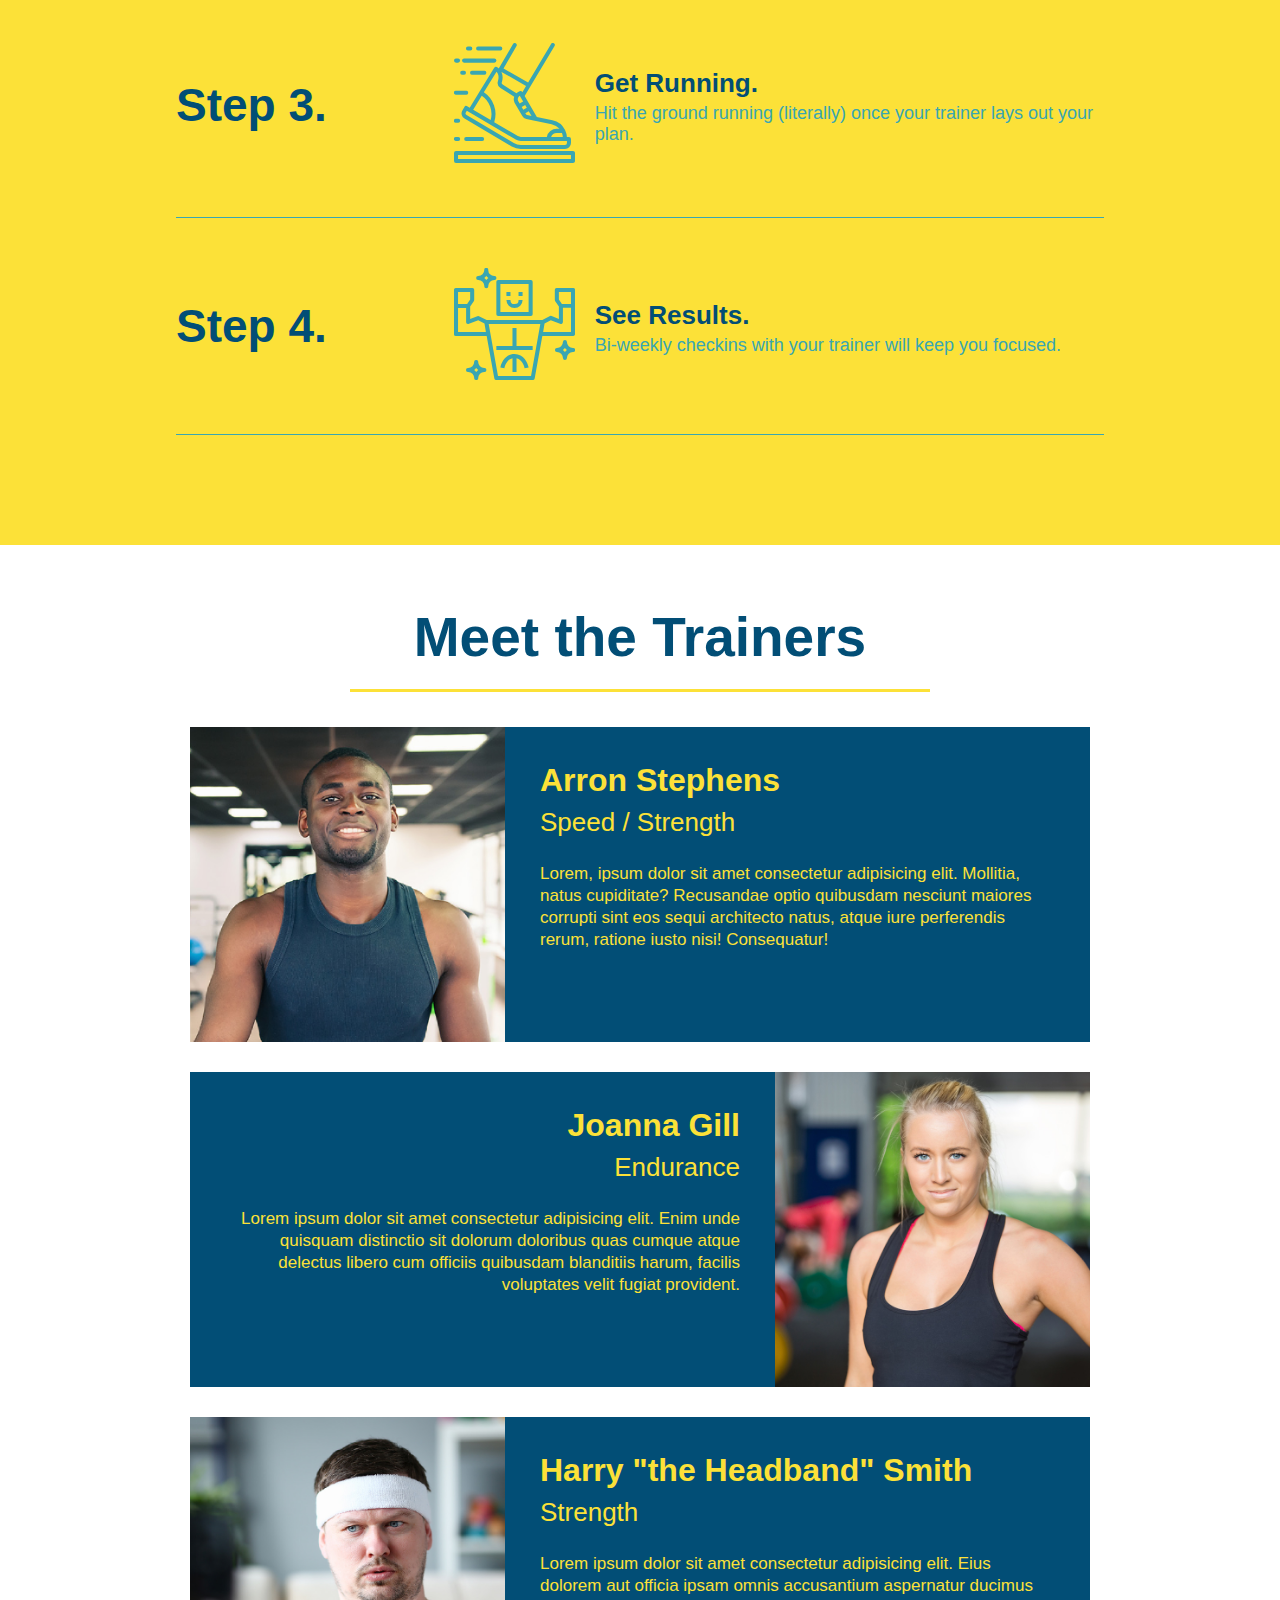
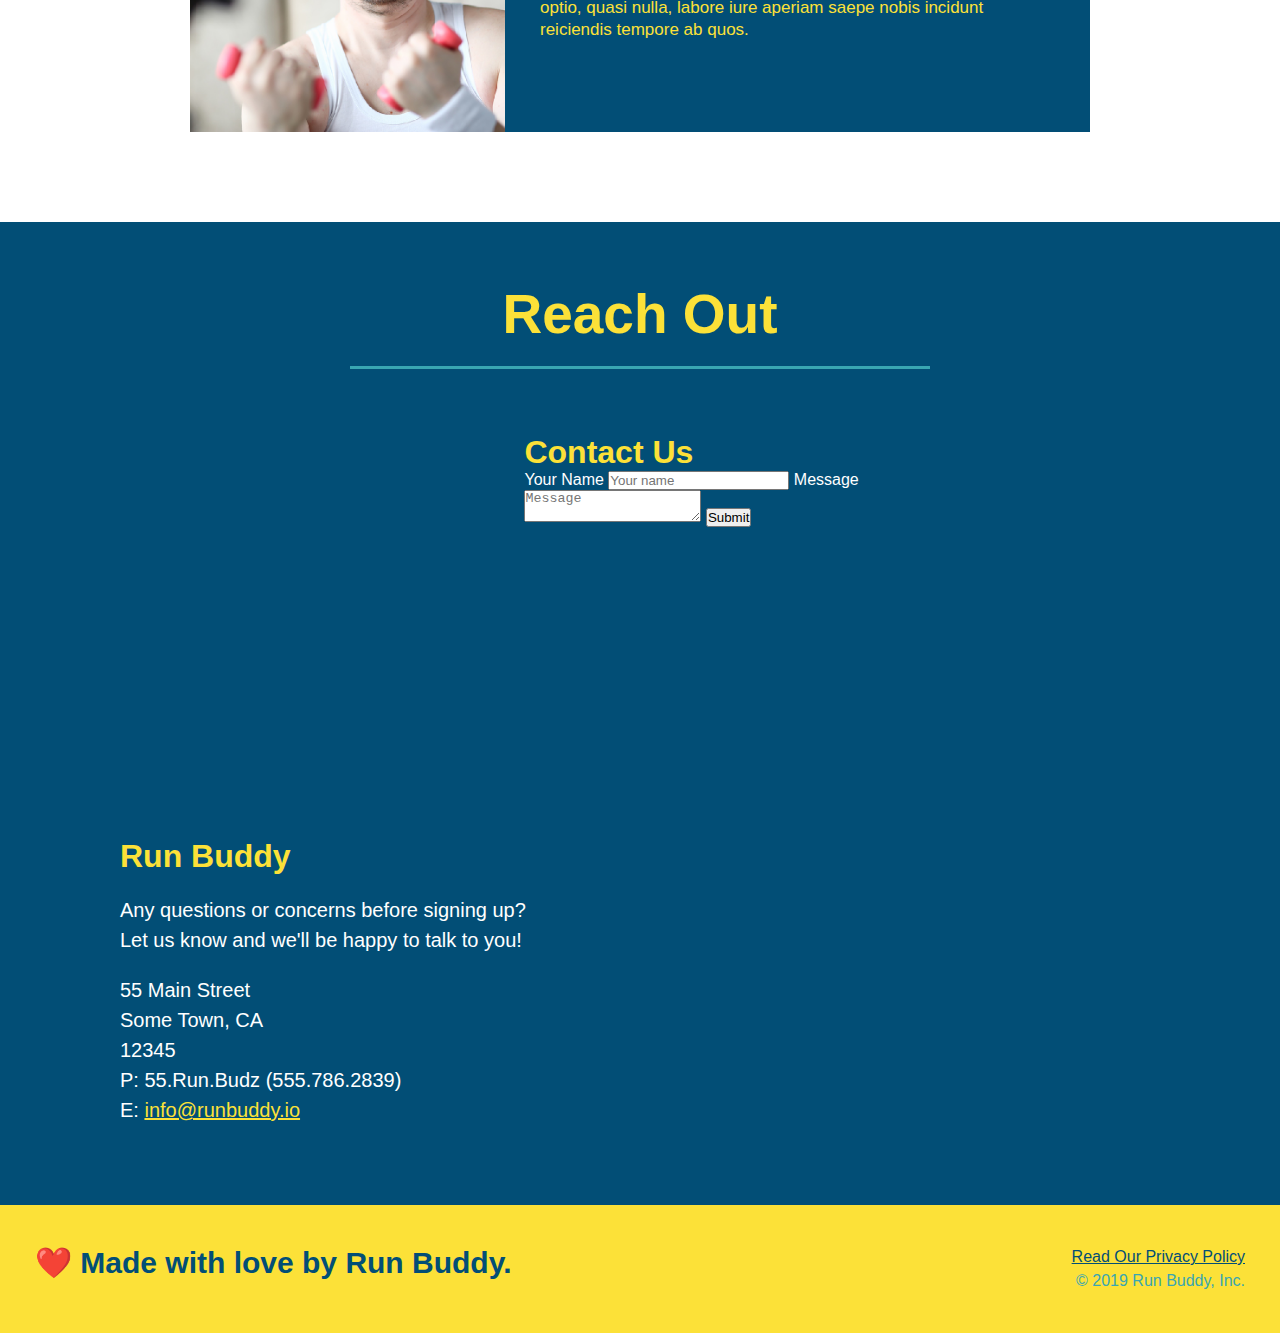
==== commit c3c8f423: "add flexbox to the steps" ====
--- a/index.html
+++ b/index.html
@@ -81,7 +81,7 @@
                     Lorem ipsum dolor, sit amet consectetur adipisicing elit. Iste pariatur, ea quaerat consequatur ipsum fugiat quidem obcaecati nobis ad voluptate repudiandae commodi repellendus dignissimos illo tenetur magnam culpa deleniti debitis?
                 </p>
             </div>
-            
+
         </section>
 
         <!-- "what you do" section -->
@@ -90,28 +90,56 @@
                 <h2 class="section-title secondary-border">What You Do</h2>
             </div>
 
-            <div>
-                <img src="./assets/images/step-1.svg" alt="" />
-                <h3>Step 1: <span>Fill Out the Form Above.</span></h3>
-                <p>You're already here, so why not?</p>
-            </div>
-
-            <div>
-                <img src="./assets/images/step-2.svg" alt="" />
-                <h3>Step 2: <span>Consult with One of Our Trainers.</span></h3>
-                <p>Are you here to build muscle, lose weight, or just feel good?</p>
-            </div>
-
-            <div>
-                <img src="./assets/images/step-3.svg" alt="" />
-                <h3>Step 3: <span>Get Running.</span></h3>
-                <p>Hit the ground running (literally) once your trainer lays out your plan.</p>
-            </div>
-
-            <div>
-                <img src="./assets/images/step-4.svg" alt="" />
-                <h3>Step 4: <span>See Results.</span></h3>
-                <p>Bi-weekly checkins with your trainer will keep you focused.</p>
+            <div class="step">
+                <h3>Step 1.</h3>
+                <div class="step-info">
+                    <div class="step-img">
+                        <img src="./assets/images/step-1.svg" alt="" />
+                    </div>
+                    <div class="step-text">
+                        <h4>Fill Out the Form Above</h4>
+                        <p>You're already here, so why not?</p>
+                    </div>
+                </div>
+            </div>
+
+            <div class="step">
+                <h3>Step 2.</h3>
+                <div class="step-info">
+                    <div class="step-img">
+                        <img src="./assets/images/step-2.svg" alt="" />
+                    </div>
+                    <div class="step-text">
+                        <h4>Consult with One of Our Trainers.</h4>
+                        <p>Are you here to build muscle, lose weight, or just feel good?</p>
+                    </div>
+                </div>
+            </div>
+
+            <div class="step">
+                <h3>Step 3.</h3>
+                <div class="step-info">
+                    <div class="step-img">
+                        <img src="./assets/images/step-3.svg" alt="" />
+                    </div>
+                    <div class="step-text">
+                        <h4>Get Running.</h4>
+                        <p>Hit the ground running (literally) once your trainer lays out your plan.</p>
+                    </div>
+                </div>
+            </div>
+
+            <div class="step">
+                <h3>Step 4.</h3>
+                <div class="step-info">
+                    <div class="step-img">
+                        <img src="./assets/images/step-4.svg" alt="" />
+                    </div>
+                    <div class="step-text">
+                        <h4>See Results.</h4>
+                        <p>Bi-weekly checkins with your trainer will keep you focused.</p>
+                    </div>
+                </div>
             </div>
         </section>
 
--- a/assets/css/style.css
+++ b/assets/css/style.css
@@ -170,33 +170,58 @@
     border-color: #39a6b2;
 }
 
+.step {
+    margin: 50px auto;
+    padding-bottom: 50px;
+    width: 80%;
+    border-bottom: 1px solid #39a6b2;
+    display: flex;
+    flex-wrap: wrap;
+    align-items: center;
+    justify-content: space-between;
+}
+
 .steps {
     background: #fce138;
 }
 
-.steps div {
-    margin-bottom: 80px;
-}
-
-.steps img {
-    width: 15%;
-    margin: 10px 0;
-}
-
-.steps h3 {
+.step h3 {
     color: #024e76;
     font-size: 46px;
-    margin-top: 10px;
-}
-
-.steps p {
+    flex: 1 30%;
+}
+
+.step-info {
+    flex: 2 70%;
+    display: flex;
+    flex-wrap: wrap;
+    align-items: center;
+}
+
+.step-img {
+    flex: 1 12%;
+    margin-right: 20px;
+}
+
+.step-img img {
+    max-width: 100%;
+}
+
+.step-text {
+    flex: 12;
+}
+
+.step-text p {
     color: #39a6b2;
-    font-size: 23px;
-}
-
-.steps span {
-    font-size: 38px;
-}
+    font-size: 18px;
+}
+
+.step-text h4 {
+    font-size: 26px;
+    line-height: 1.5;
+    color: #024e76;
+}
+
 /*Styles for main body text END*/
 
 /* styles for trainers section*/
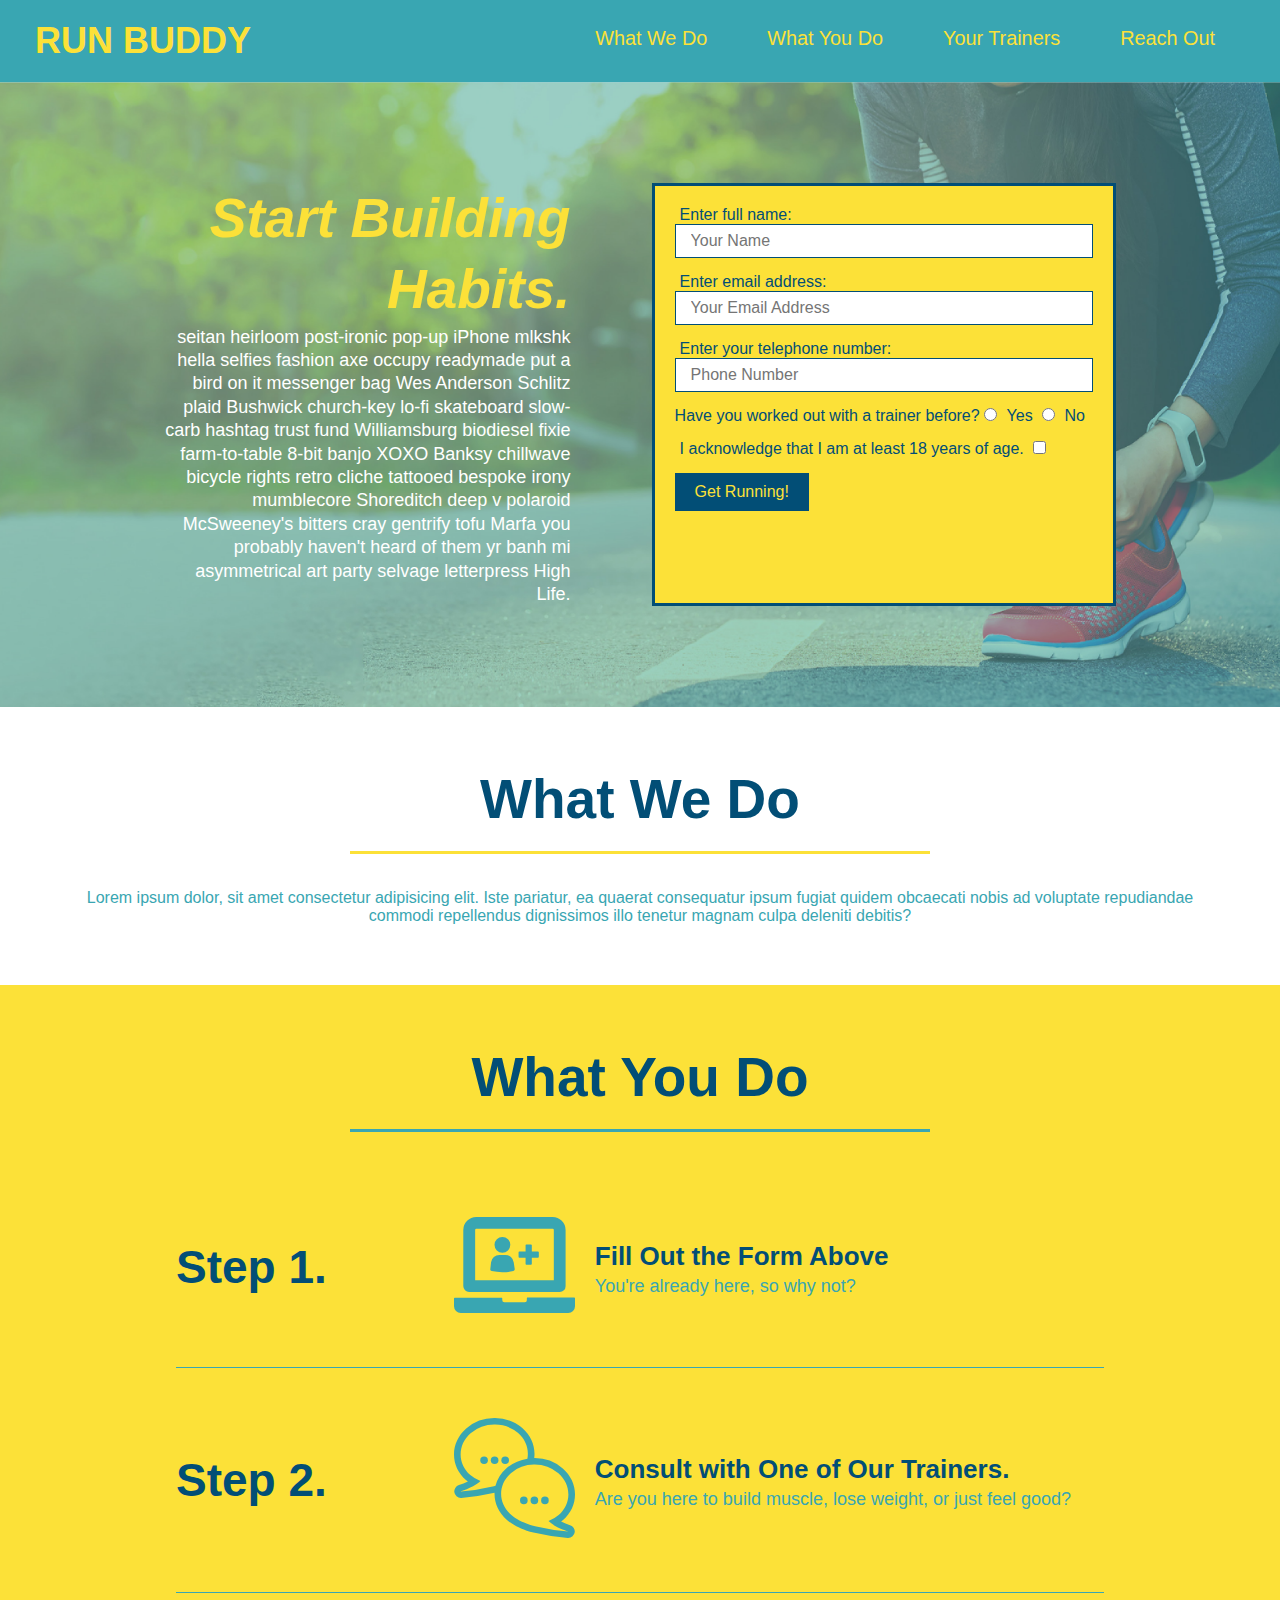
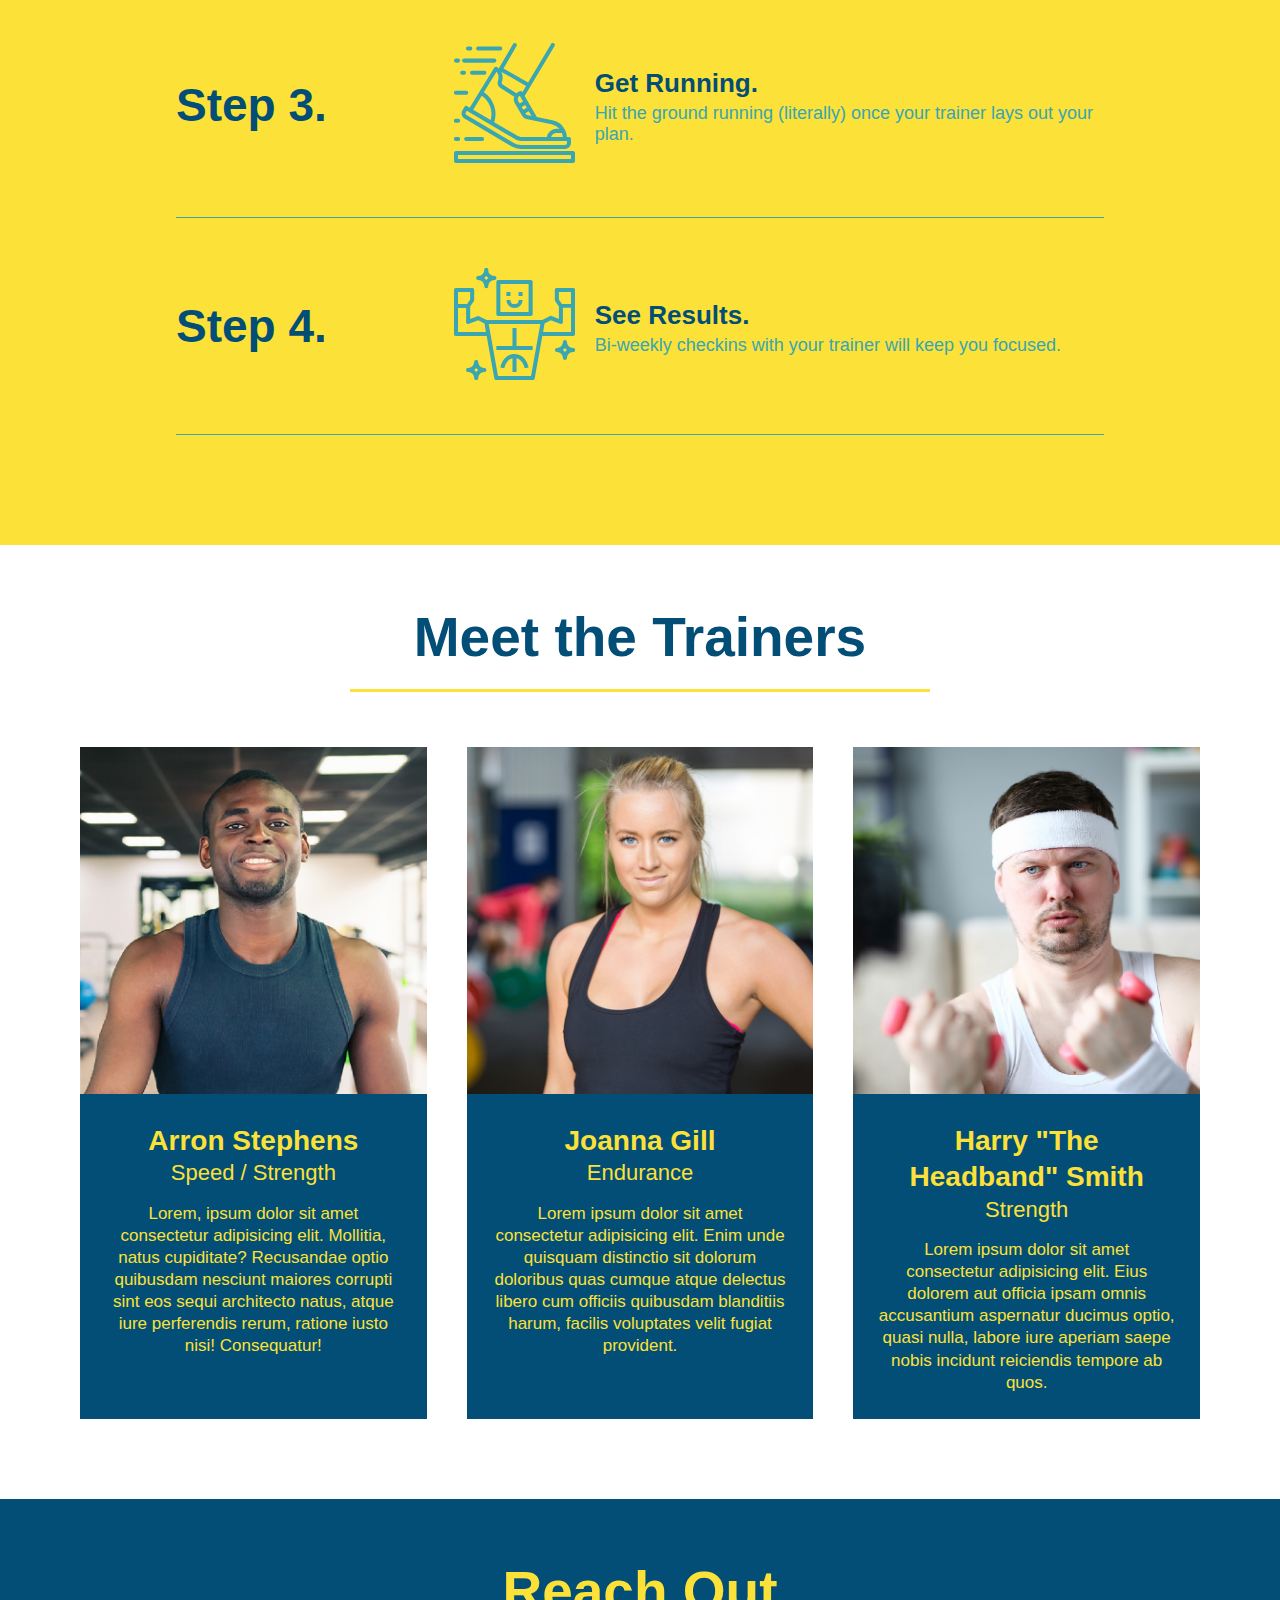
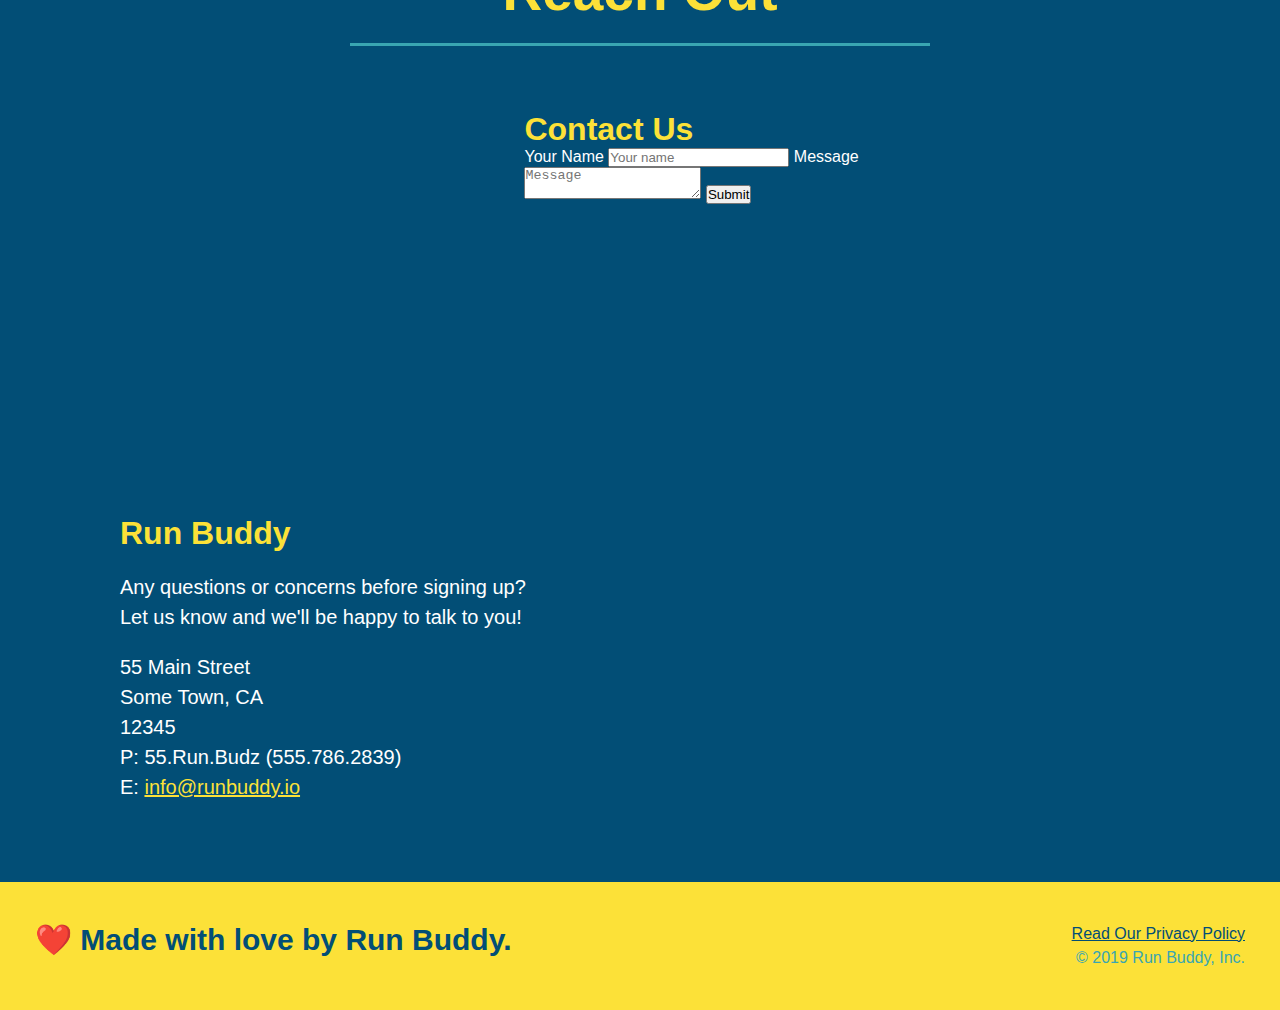
==== commit 0e183fe6: "add flexbox to the trainers" ====
--- a/index.html
+++ b/index.html
@@ -149,13 +149,14 @@
             <div class="flex-row">
                 <h2 class="section-title primary-border">Meet the Trainers</h2>
             </div>
-
+        
+            <div class="trainers">
             <!--trainer one bio-->
             <article class="trainer">
                 <img src="./assets/images/trainer-1.jpg" alt="Arron Stephens in his workout clothes, ready to pump iron." />
-                <div class="trainer-bio text-left">
-                    <h3>Arron Stephens</h3>
-                    <h4>Speed / Strength</h4>
+                <div class="trainer-bio">
+                    <h3 class="trainer-name">Arron Stephens</h3>
+                    <h4 class="trainer-role">Speed / Strength</h4>
                     <p>
                         Lorem, ipsum dolor sit amet consectetur adipisicing elit. Mollitia, natus cupiditate? Recusandae optio quibusdam nesciunt maiores corrupti sint eos sequi architecto natus, atque iure perferendis rerum, ratione iusto nisi! Consequatur!
                     </p>
@@ -163,26 +164,27 @@
             </article>
             <!--trainer two bio-->
             <article class="trainer">
-                <div class="trainer-bio text-right">
-                    <h3>Joanna Gill</h3>
-                    <h4>Endurance</h4>
+                <img src="./assets/images/trainer-2.jpg" alt="Joanna Gill cooling off after a workout." />
+                <div class="trainer-bio">
+                    <h3 class="trainer-name">Joanna Gill</h3>
+                    <h4 class="trainer-role">Endurance</h4>
                     <p>
                         Lorem ipsum dolor sit amet consectetur adipisicing elit. Enim unde quisquam distinctio sit dolorum doloribus quas cumque atque delectus libero cum officiis quibusdam blanditiis harum, facilis voluptates velit fugiat provident.
                     </p>
                 </div>
-                <img src="./assets/images/trainer-2.jpg" alt="Joanna Gill cooling off after a workout." />
             </article>
             <!--trainer three bio-->
             <article class="trainer">
                 <img src="./assets/images/trainer-3.jpg" alt="Harry Smith wearing a headband and lifting comically small pink weights."/>
-                <div class="trainer-bio text-left">
-                    <h3>Harry "the Headband" Smith</h3>
-                    <h4>Strength</h4>
+                <div class="trainer-bio">
+                    <h3 class="trainer-name">Harry "The Headband" Smith</h3>
+                    <h4 class="trainer-role">Strength</h4>
                     <p>
                         Lorem ipsum dolor sit amet consectetur adipisicing elit. Eius dolorem aut officia ipsam omnis accusantium aspernatur ducimus optio, quasi nulla, labore iure aperiam saepe nobis incidunt reiciendis tempore ab quos.
                     </p>
                 </div>
             </article>
+            </div>
         </section>
 
         <!-- "reach out" section -->
--- a/assets/css/style.css
+++ b/assets/css/style.css
@@ -227,38 +227,41 @@
 /* styles for trainers section*/
 
 .trainer {
-    width: 900px;
-    margin: 0 auto 30px auto;
+    margin: 20px;
     background: #024e76;
     color: #fce138;
-    overflow: auto;
+    flex: 1;
+}
+
+.trainers {
+    width: 100%;
+    margin: 0 auto;
+    display: flex;
+    flex-wrap: wrap;
+    justify-content: space-around;
 }
 
 .trainer img {
-    width: 35%;
-    float: left;
+    width: 100%;
 }
 
 .trainer-bio {
-    padding: 35px;
-    float: left;
-    width: 65%;
+    padding: 25px;
+    line-height: 1.3;
 }
 
 .trainer-bio h3 {
-    font-size: 32px;
-    margin-bottom: 8px;
+    font-size: 28px;
 }
 
 .trainer-bio h4 {
     font-weight: lighter;
-    font-size: 26px;
-    margin-bottom: 25px;
+    font-size: 22px;
+    margin-bottom: 15px;
 }
 
 .trainer-bio p {
     font-size: 17px;
-    line-height: 1.3;
 }
 /* styles for trainers section END */
 
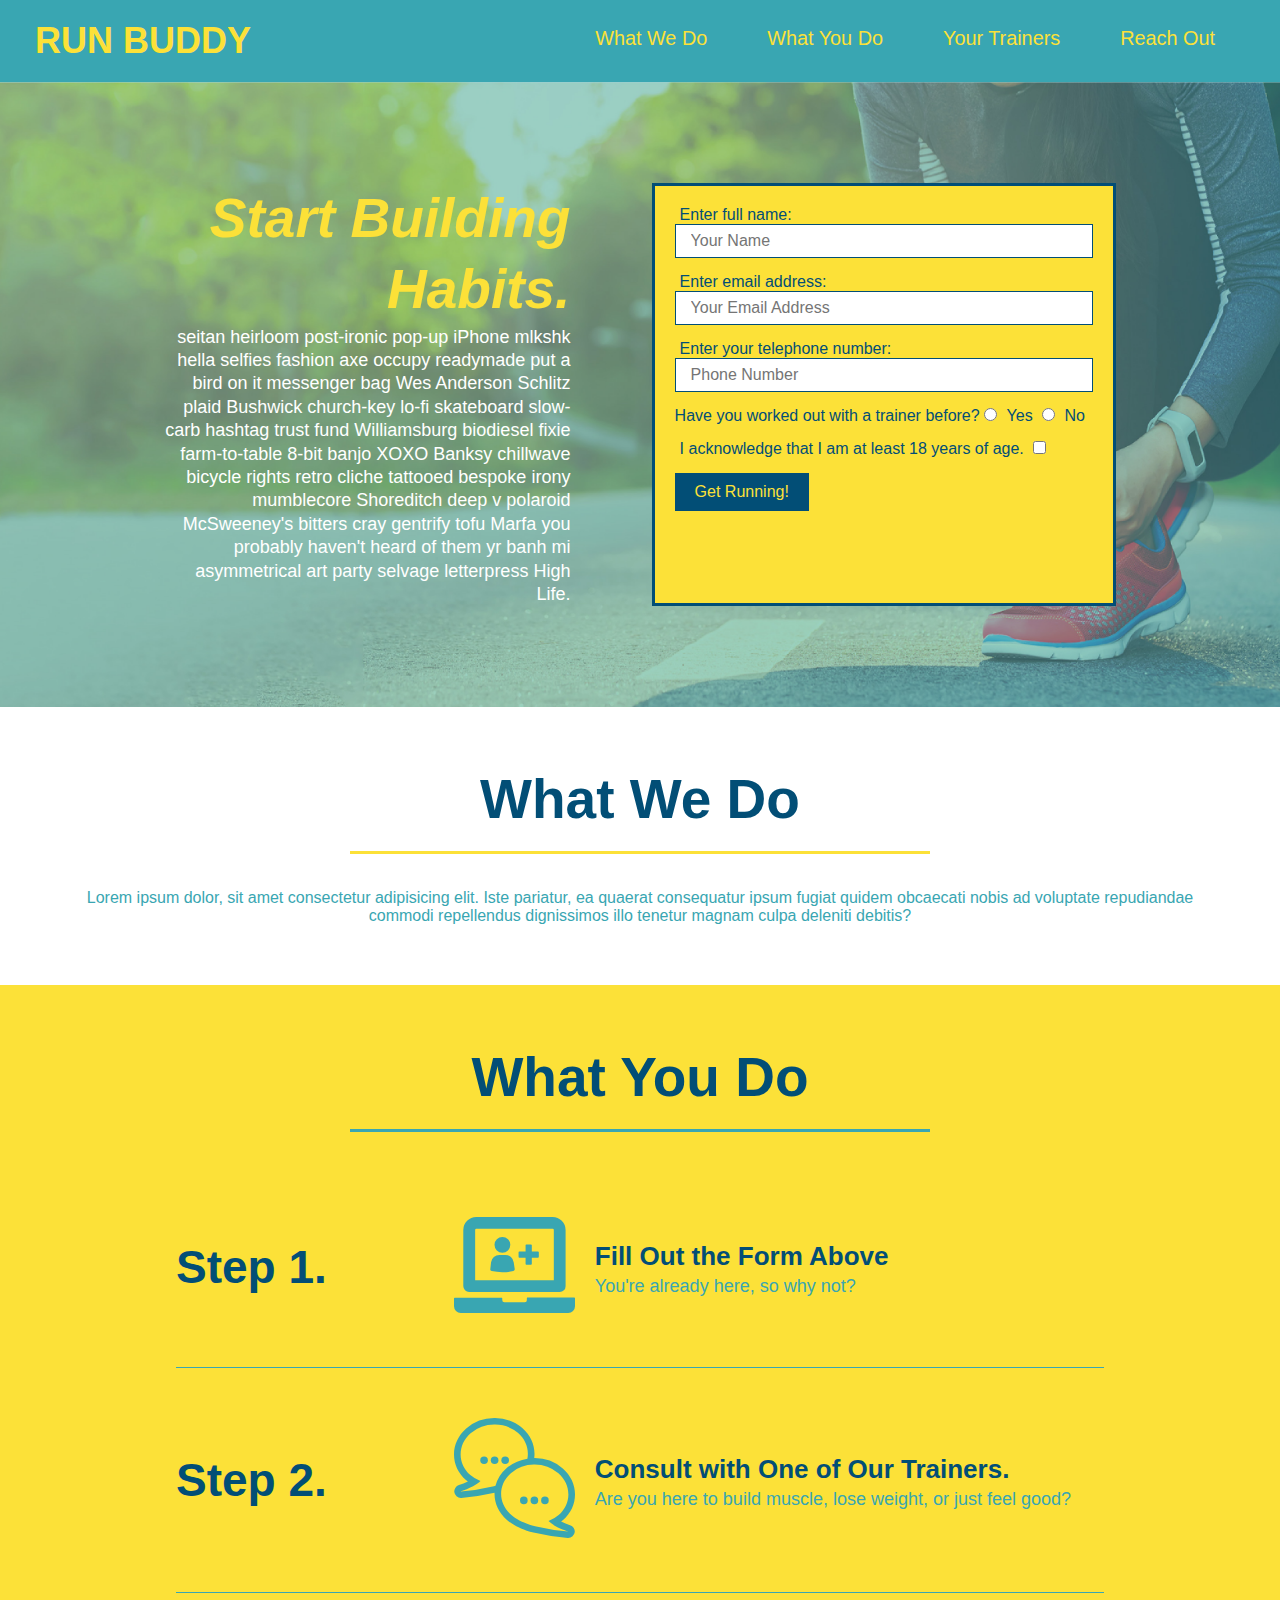
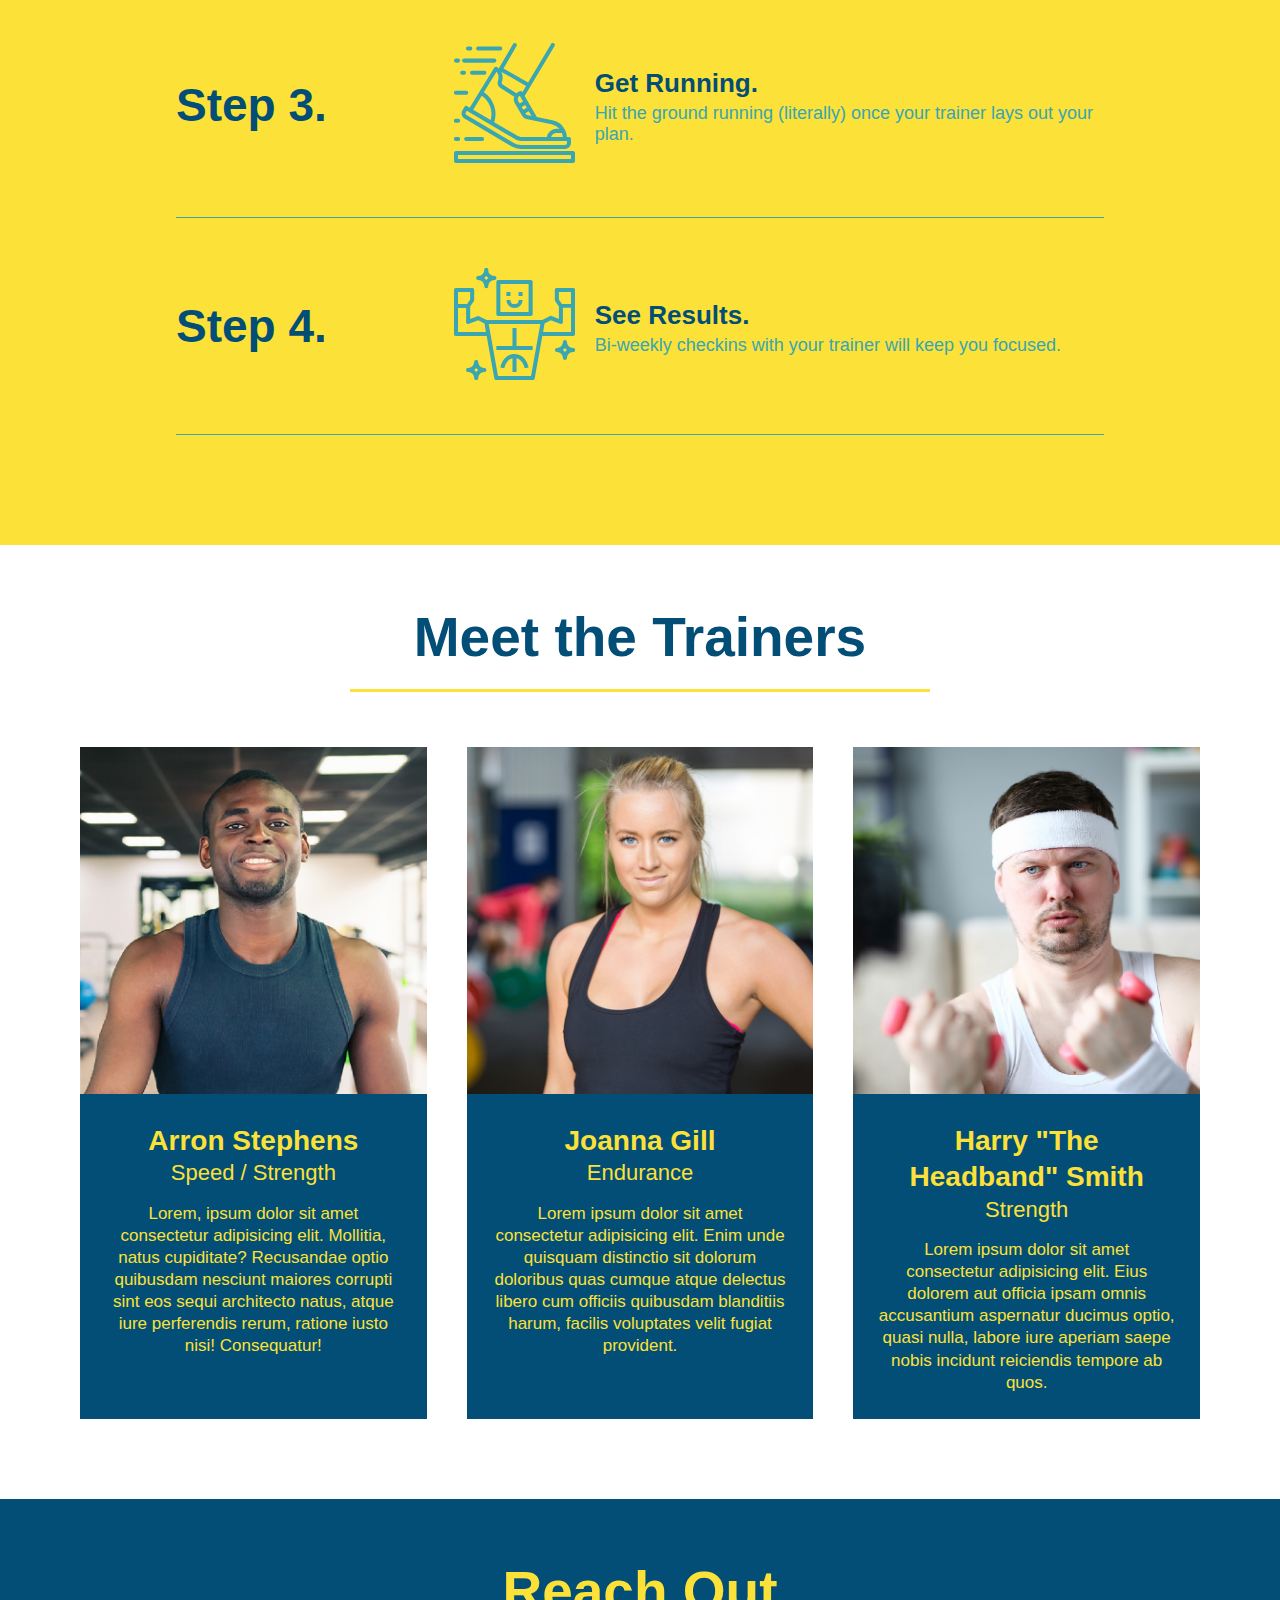
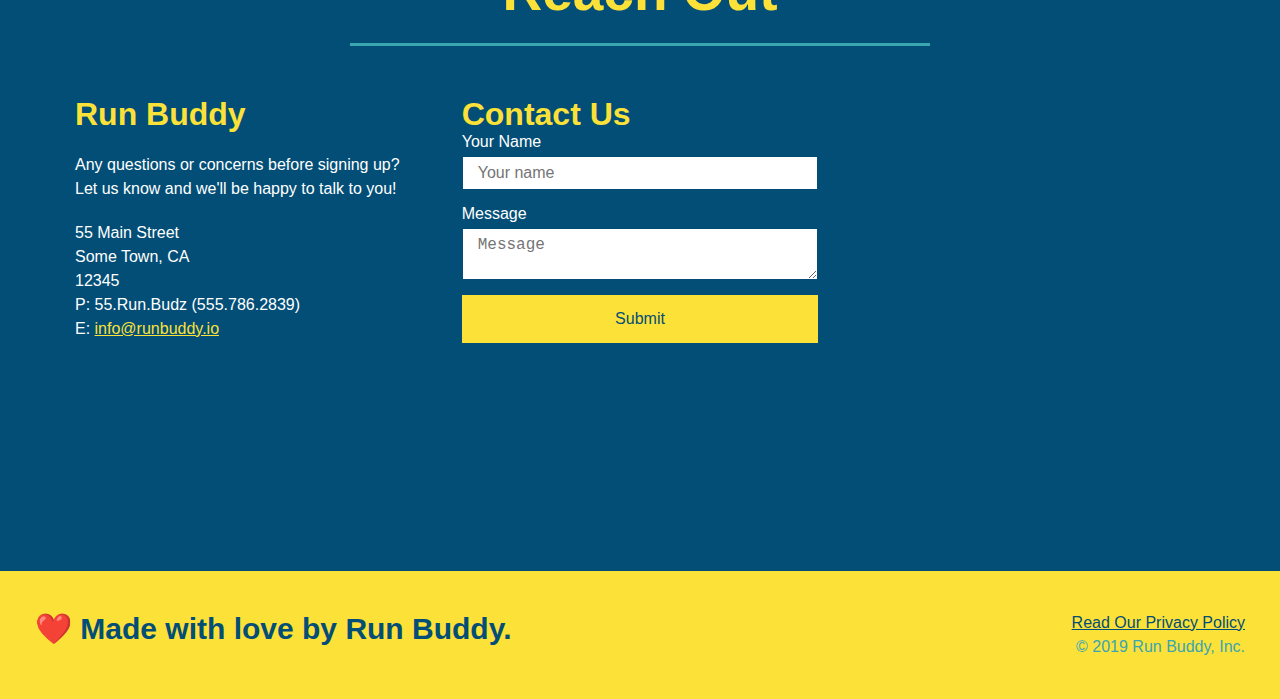
==== commit d2678539: "flexbox added to reach out section" ====
--- a/index.html
+++ b/index.html
@@ -193,39 +193,43 @@
             <div class="flex-row">
                 <h2 class="secondary-border section-title">Reach Out</h2>
             </div>
+        <div class="contact-info">
+            <!--text and address-->
+            <div>
+                <h3>Run Buddy</h3>
+                <p>
+                    Any questions or concerns before signing up?
+                    <br />
+                    Let us know and we'll be happy to talk to you!
+                </p>
+
+                <address>
+                    55 Main Street <br/>
+                    Some Town, CA <br/>
+                    12345<br/>
+                    P: 55.Run.Budz (555.786.2839) <br/>
+                    E: <a href="mailto:info@runbuddy.io">info@runbuddy.io</a>
+                </address>
+            </div>
+
+            <!--Contact Form-->
+            <div class="contact-form">
+                <h3>Contact Us</h3>
+                <form>
+                    <label for="contact-name">Your Name</label>
+                    <input type="text" id="contact-name" placeholder="Your name" />
+
+                    <label for="contact-message">Message</label>
+                    <textarea id="contact-message" placeholder="Message"></textarea>
+
+                    <button type="submit">Submit</button>
+                </form>
+            </div>
 
             <!--the map-->
-            <div class="contact-info">
-                <iframe src="https://www.google.com/maps/embed?pb=!1m18!1m12!1m3!1d3310.6046975299505!2d-118.27610598493885!3d33.925572180640614!2m3!1f0!2f0!3f0!3m2!1i1024!2i768!4f13.1!3m3!1m2!1s0x80c2c98704fbfc35%3A0xab2a5a52187b3f72!2sS%20Main%20St%2C%20California!5e0!3m2!1sen!2sus!4v1632260271460!5m2!1sen!2sus" width="400" height="400" style="border:0;" allowfullscreen="" loading="lazy"></iframe>
-                <div class="contact-form">
-                    <h3>Contact Us</h3>
-                    <form>
-                        <label for="contact-name">Your Name</label>
-                        <input type="text" id="contact-name" placeholder="Your name" />
-
-                        <label for="contact-message">Message</label>
-                        <textarea id="contact-message" placeholder="Message"></textarea>
-
-                        <button type="submit">Submit</button>
-                    </form>
-                </div>
-            <!--text and address-->
-                <div>
-                    <h3>Run Buddy</h3>
-                    <p>
-                        Any questions or concerns before signing up?
-                        <br />
-                        Let us know and we'll be happy to talk to you!
-                    </p>
-                    <address>
-                        55 Main Street <br/>
-                        Some Town, CA <br/>
-                        12345<br/>
-                        P: 55.Run.Budz (555.786.2839) <br/>
-                        E: <a href="mailto:info@runbuddy.io">info@runbuddy.io</a>
-                    </address>
-                </div>
-            </div>
+            <iframe src="https://www.google.com/maps/embed?pb=!1m18!1m12!1m3!1d3310.6046975299505!2d-118.27610598493885!3d33.925572180640614!2m3!1f0!2f0!3f0!3m2!1i1024!2i768!4f13.1!3m3!1m2!1s0x80c2c98704fbfc35%3A0xab2a5a52187b3f72!2sS%20Main%20St%2C%20California!5e0!3m2!1sen!2sus!4v1632260271460!5m2!1sen!2sus" width="400" height="400" style="border:0;" allowfullscreen="" loading="lazy"></iframe>
+        
+        </div>
         </section>
 
         <!-- footer -->
--- a/assets/css/style.css
+++ b/assets/css/style.css
@@ -273,17 +273,22 @@
     color:#fce138;
 }
 
+.contact-info {
+    display: flex;
+    justify-content: space-between;
+    flex-wrap: wrap;
+}
+/* select all elements that are direct children of anything with a class of contact-info*/
+.contact-info > * {
+    flex: 1;
+    margin: 15px;
+}
+
 .contact-info iframe {
-    width: 400px;
     height: 400px;
 }
 
 .contact-info div {
-    width: 410px;
-    display: inline-block;
-    vertical-align: top;
-    text-align: left;
-    margin: 30px 0 0 60px;
     color: white;
 }
 .contact-info h3 {
@@ -294,12 +299,33 @@
   .contact-info p, .contact-info address {
     margin: 20px 0;
     line-height: 1.5;
-    font-size: 20px;
+    font-size: 16px;
     font-style: normal;
   }
   
   .contact-info a {
     color: #fce138;
+  }
+
+  .contact-form input, .contact-form textarea {
+      border: 1px solid #024e76;
+      display: block;
+      padding: 7px 15px;
+      font-size: 16px;
+      color: #024e76;
+      width: 100%;
+      margin-bottom: 15px;
+      margin-top: 5px;
+  }
+
+  .contact-form button {
+      width: 100%;
+      border: none;
+      background: #fce138;
+      color: #024e76;
+      text-align: center;
+      padding: 15px 0;
+      font-size: 16px;
   }
 /*reach out styles end*/
 
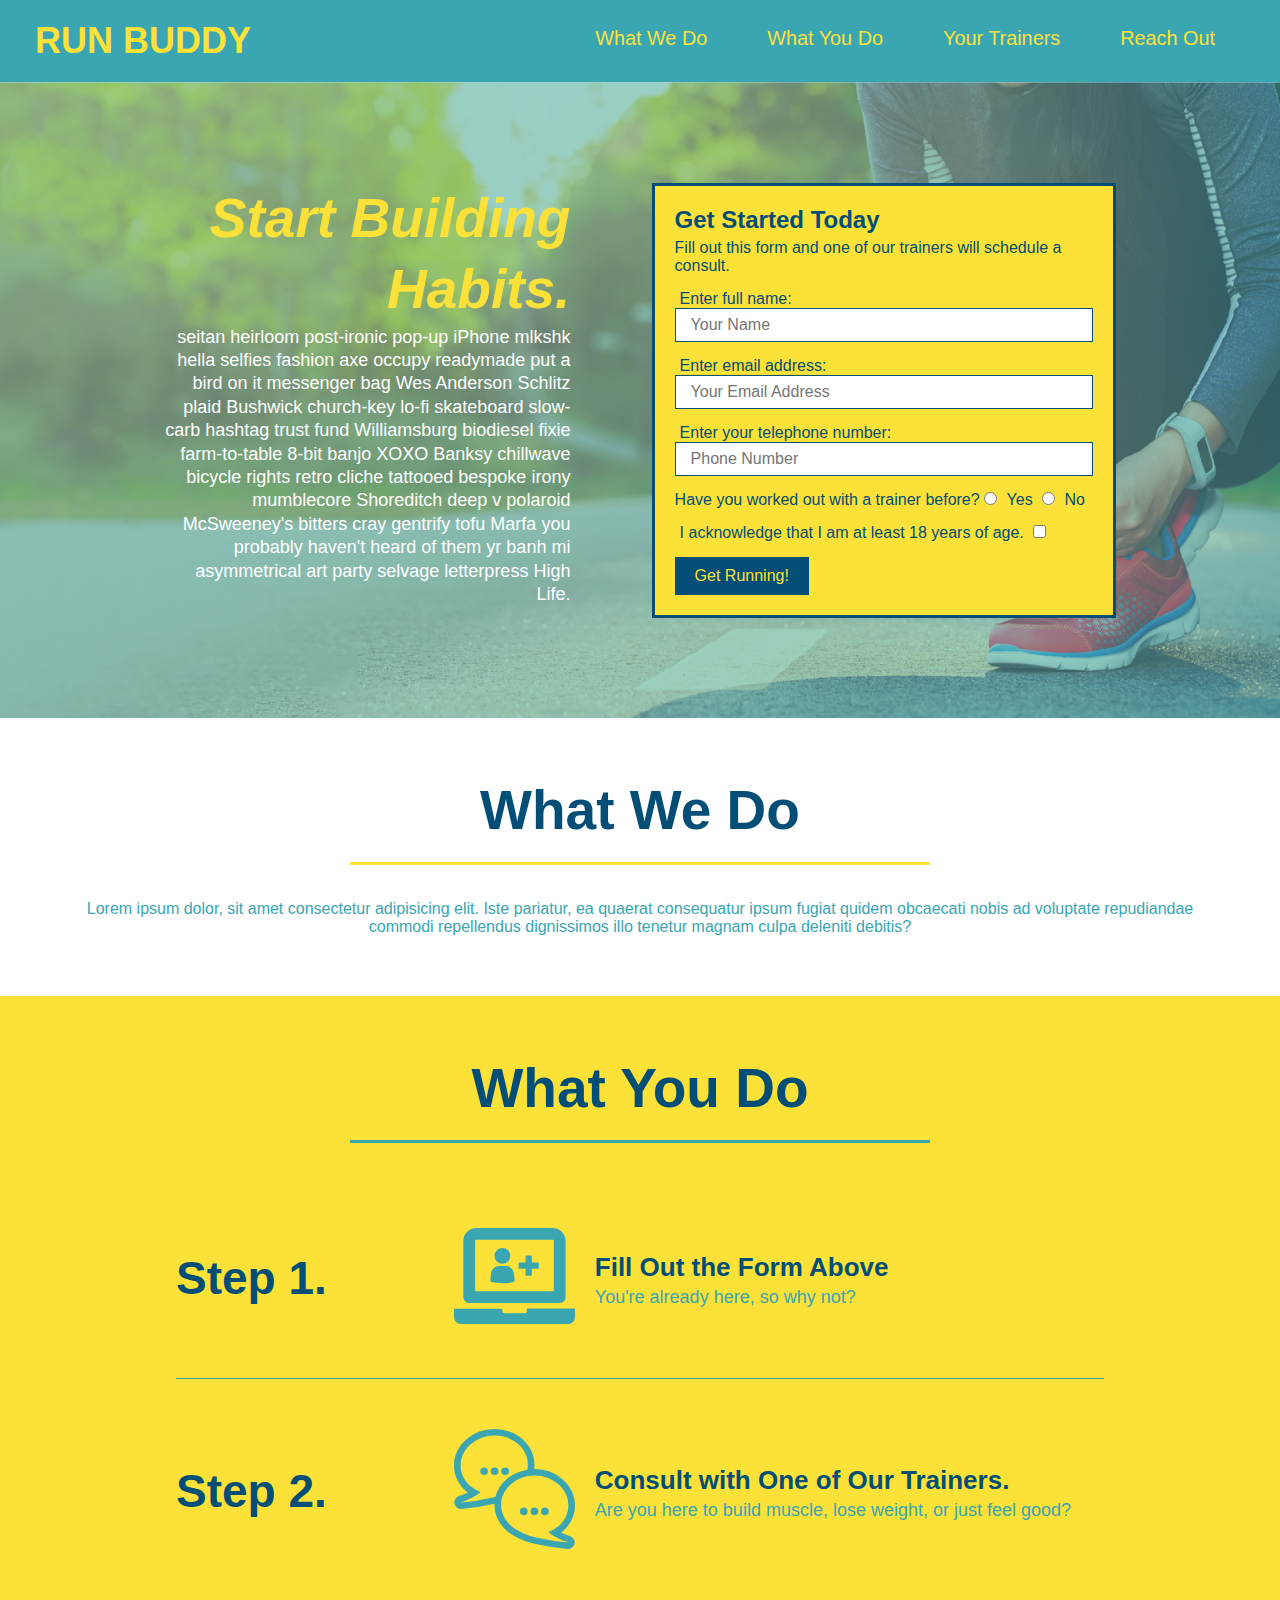
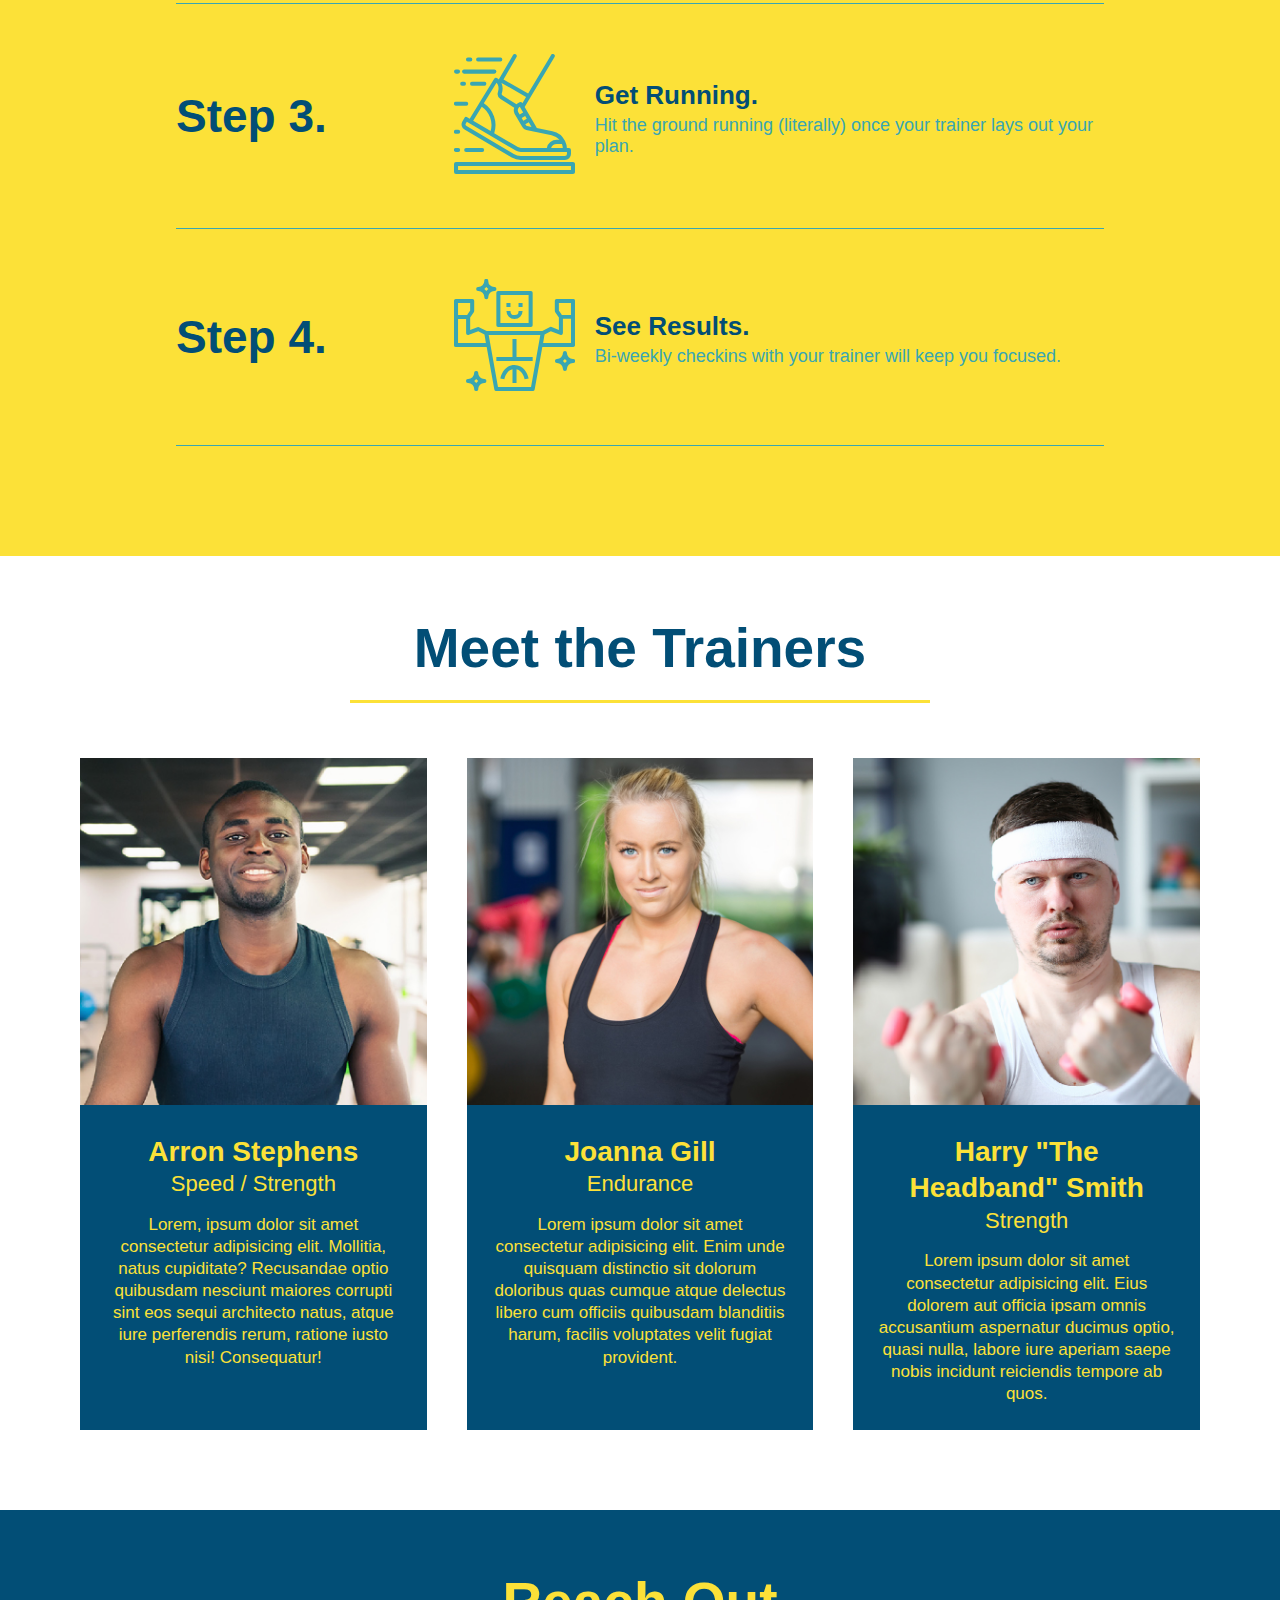
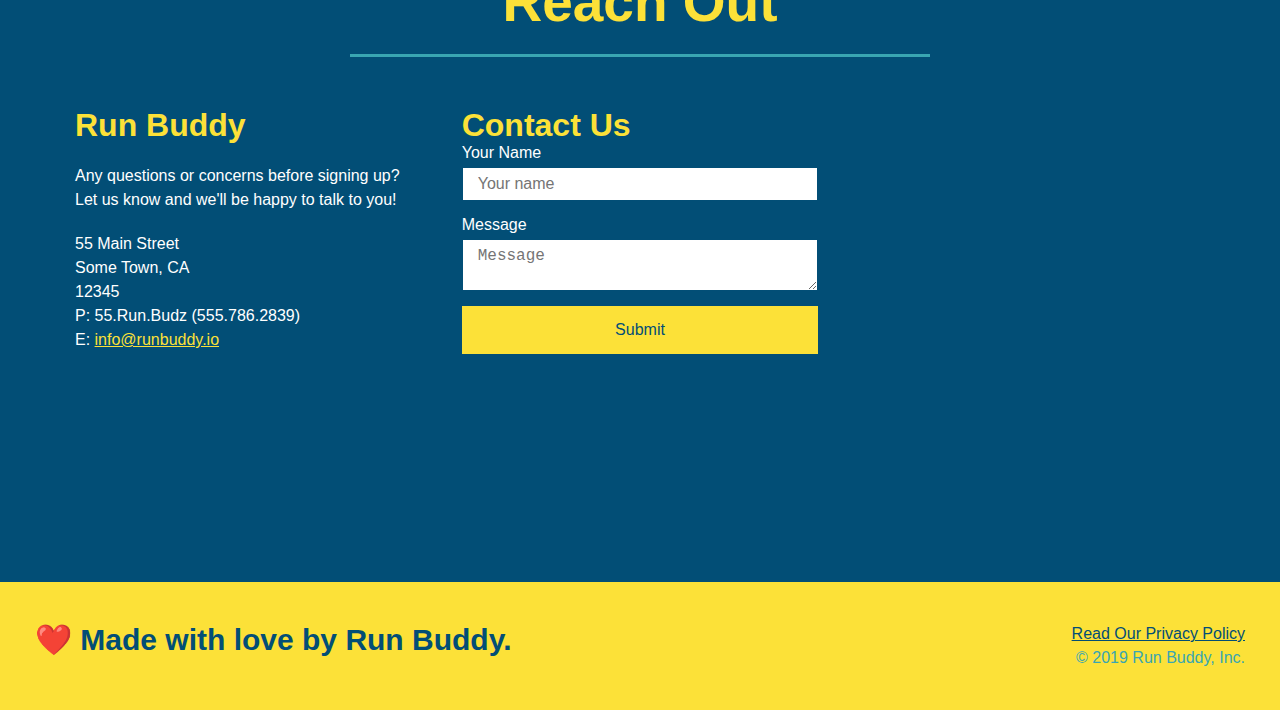
==== commit 429d2005: "fixed hero form title error" ====
--- a/index.html
+++ b/index.html
@@ -1,7 +1,7 @@
 <!DOCTYPE html>
 <html lang="en">
     <head>
-        <meta charset="UTF-8" />
+        <meta charset="UTF-8" name="viewport" content="width=device-width, initial-scale=1.0" />
         <title>Run Buddy</title>
         <link rel="stylesheet" href="./assets/css/style.css" />
     </head>
@@ -42,6 +42,8 @@
             </div>
             <!-- Add form element-->
             <div class= "hero-form">
+                <h3>Get Started Today</h3>
+                <p>Fill out this form and one of our trainers will schedule a consult.</p>
                 <form>
                 <!--Text Fields-->
                 <label for="name">Enter full name:</label>
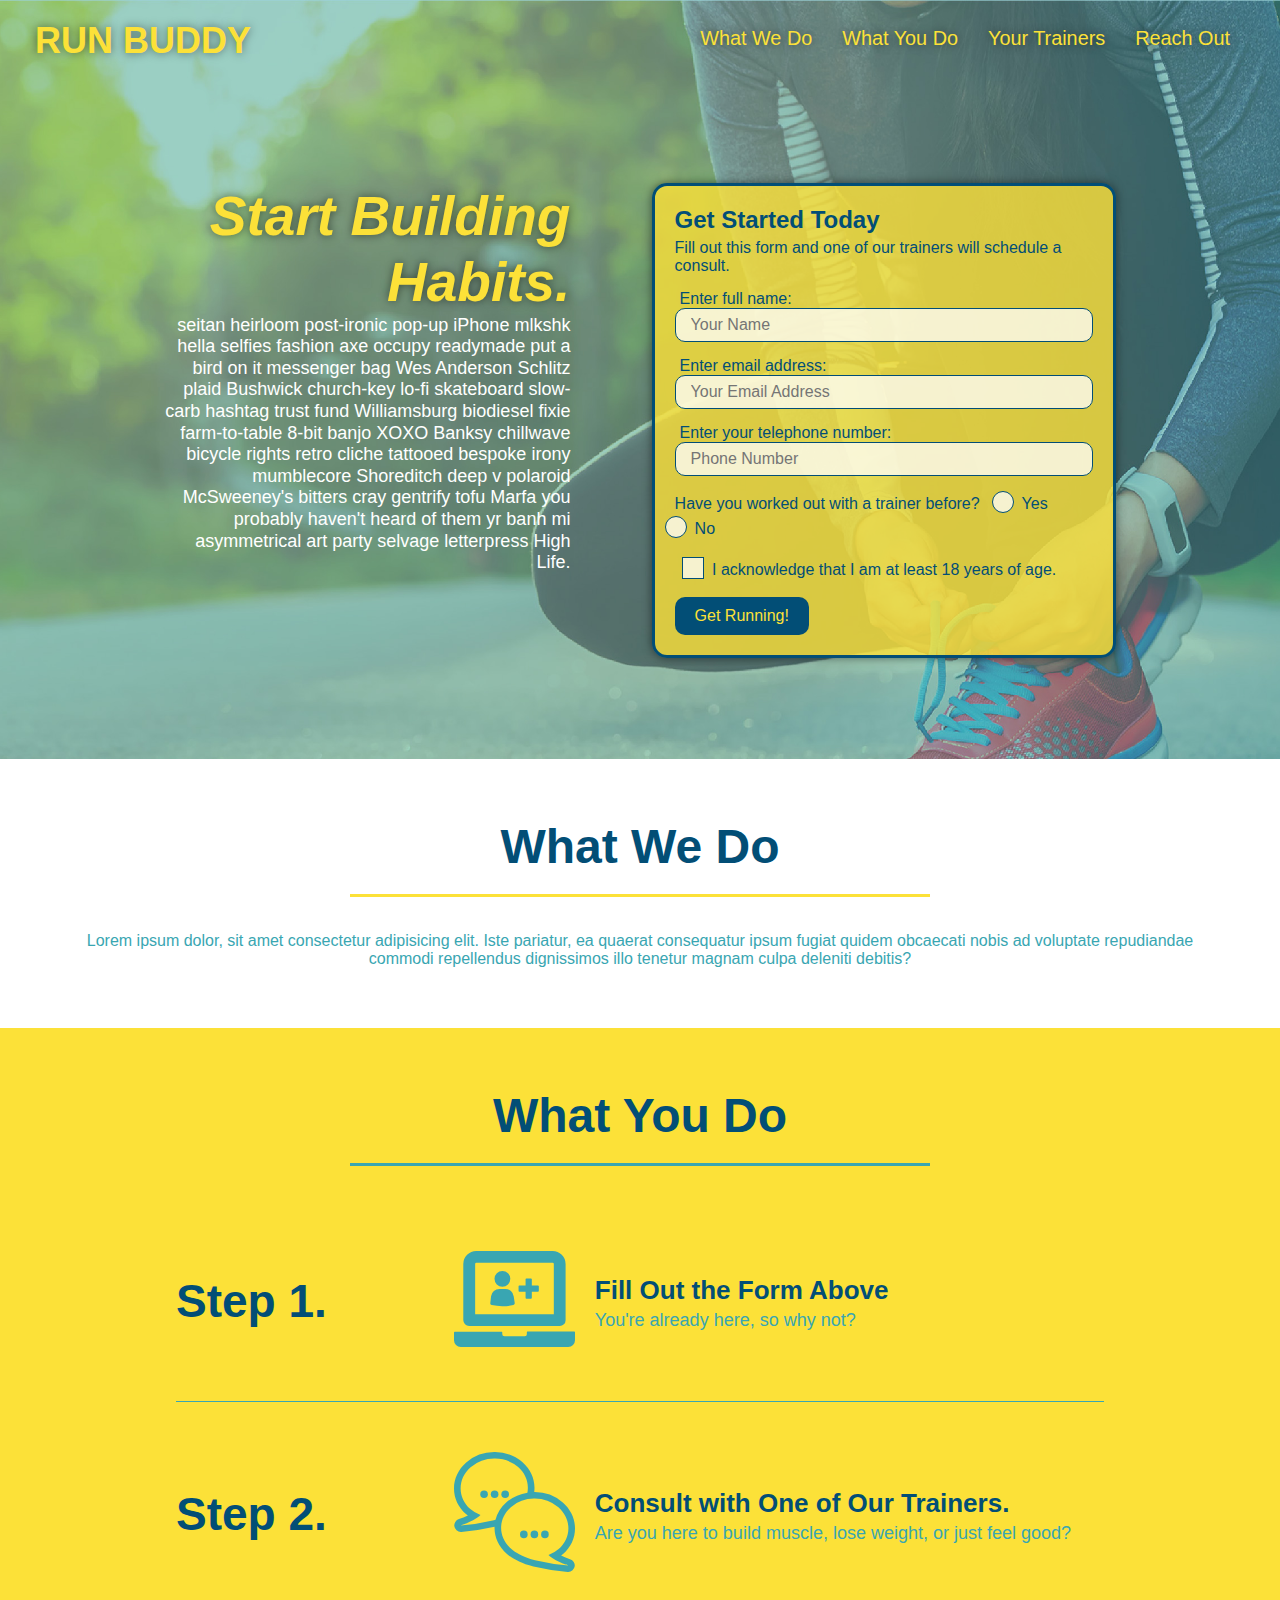
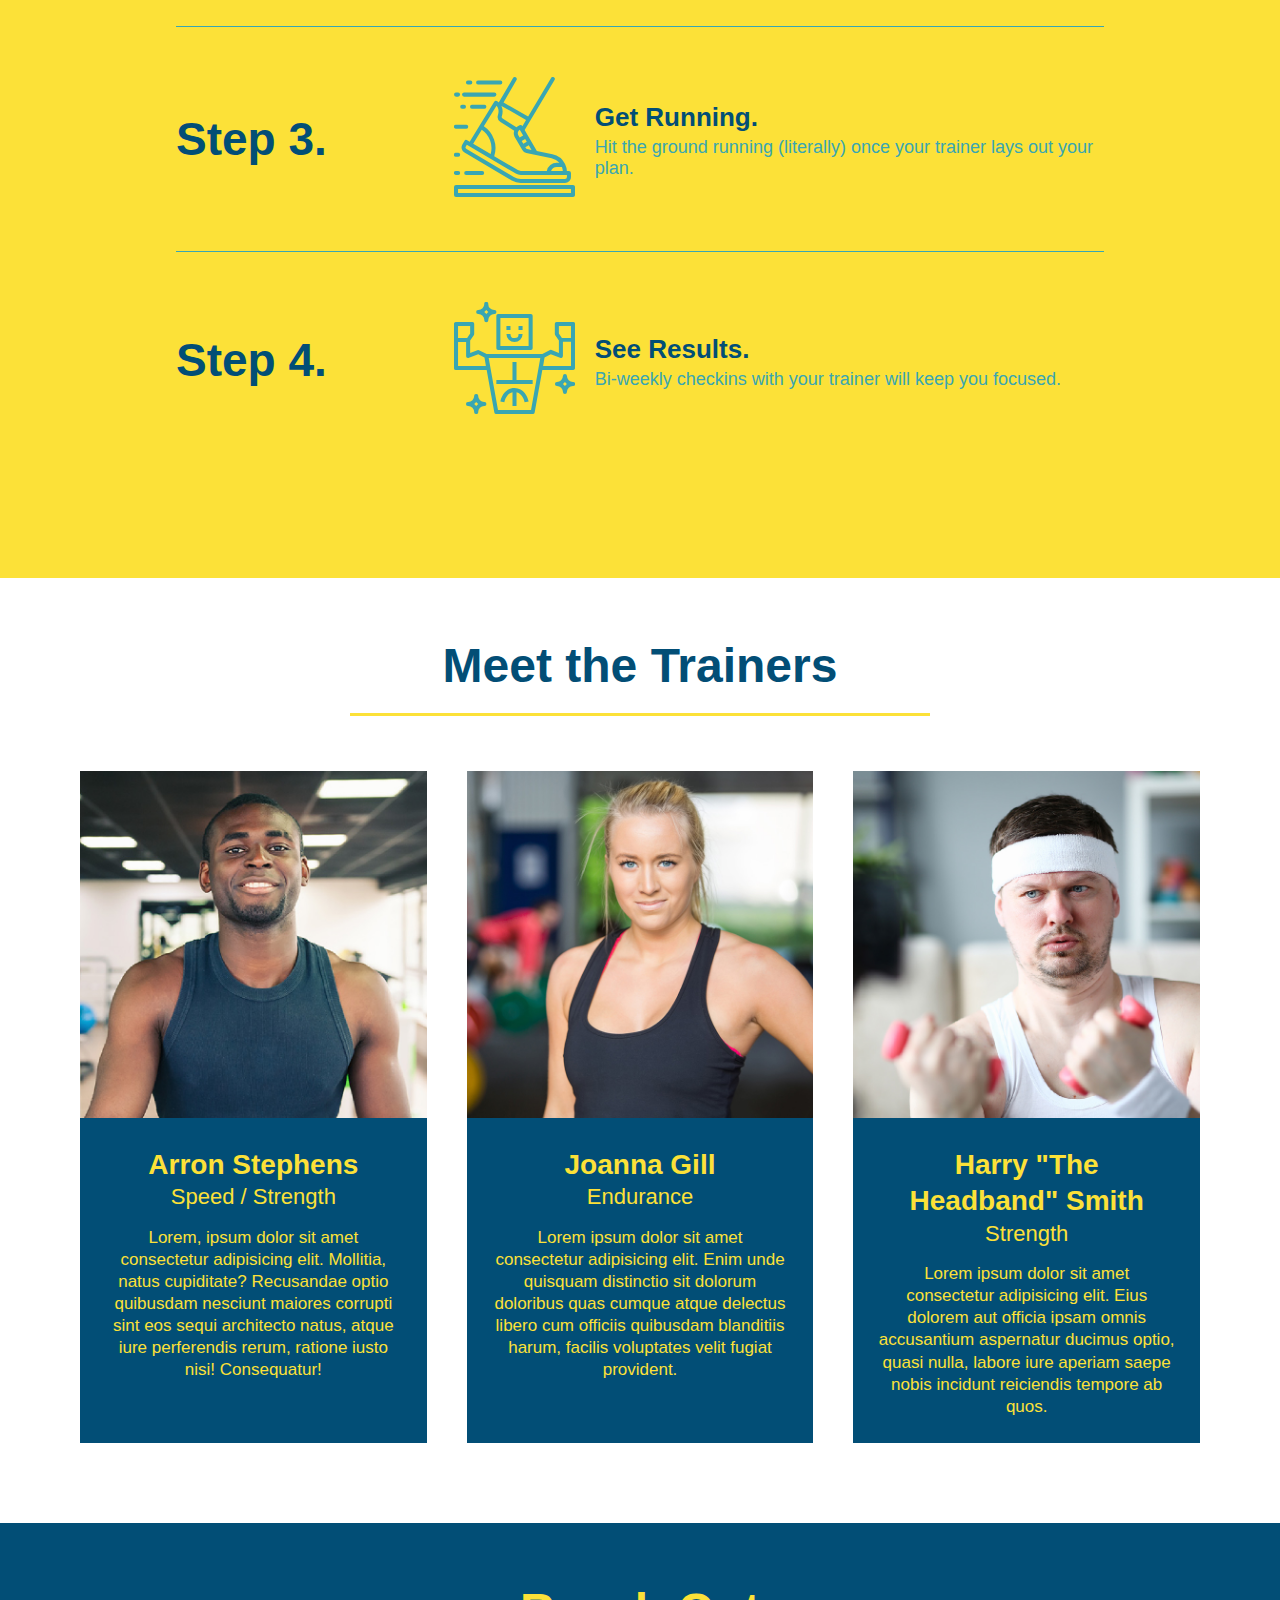
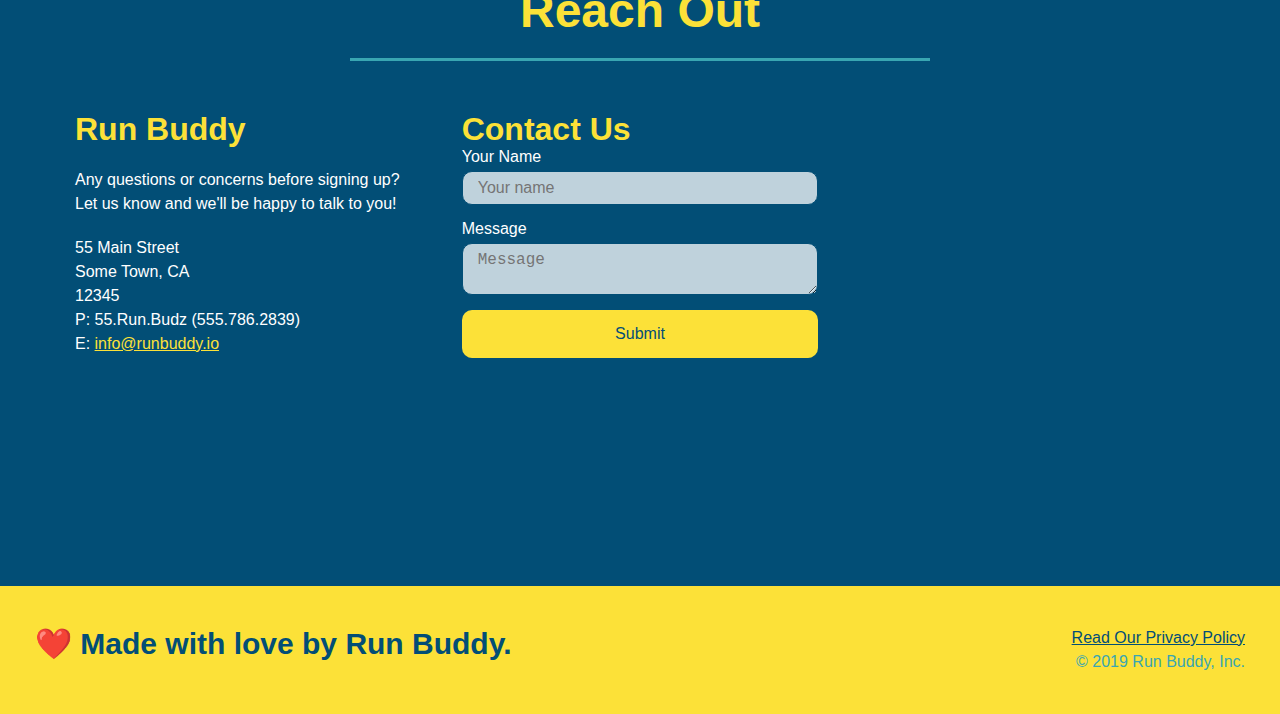
==== commit 01b66b30: "final css touches and variables" ====
--- a/index.html
+++ b/index.html
@@ -55,15 +55,21 @@
                 <!-- Radio Button-->
                 <p>
                     Have you worked out with a trainer before?
-                    <input type="radio" name="trainer-confirm" id="trainer-yes" />
-                    <label for="trainer-yes">Yes</label>
-                    <input type="radio" name="trainer-confirm" id="trainer-no" />
-                    <label for="trainer-no">No</label>
+                    <span class="radio-wrapper">
+                        <input type="radio" name="trainer-confirm" id="trainer-yes" />
+                        <label for="trainer-yes">Yes</label>
+                    </span>
+                    <span class="radio-wrapper">
+                        <input type="radio" name="trainer-confirm" id="trainer-no" />
+                        <label for="trainer-no">No</label>
+                    </span>
                 </p>
                 <!--Checkbox Input-->
                 <p>
-                    <label for="checkbox">I acknowledge that I am at least 18 years of age.</label>
-                    <input type="checkbox" name="age-confirm" id="checkbox" />
+                    <span class="checkbox-wrapper">
+                        <input type="checkbox" name="age-confirm" id="checkbox" />
+                        <label for="checkbox">I acknowledge that I am at least 18 years of age.</label>
+                    </span>
                 </p>
                 <!--Submit Button-->
                 <button type="submit">
--- a/assets/css/style.css
+++ b/assets/css/style.css
@@ -1,3 +1,8 @@
+:root {
+    --primary-color: #fce138;
+    --secondary-color: #024e76;
+    --tertiary-color: #39a6b2;
+}
 /* default styling w/ universal selector */
 * {
     margin: 0;
@@ -8,22 +13,32 @@
 /* apply styles to <header> */
 header {
     padding: 20px 35px;
-    background-color: #39a6b2;
+    background-color: var(--tertiary-color);
     display: flex;
     justify-content: space-between;
     flex-wrap: wrap;
+    position: -webkit-sticky; /*vendor*/
+    /* declarations make header move with page and align to hero and stay on top of other elements*/
+    position: sticky;
+    top: 0;
+    background-image: url("../images/hero-bg.jpg");
+    background-size: cover;
+    background-position: 80%;
+    background-attachment: fixed;
+    z-index: 9999;
 }
 
 header h1 {
     font-weight: bold;
     font-size: 36px;
-    color: #fce138;
+    color: var(--primary-color);
     margin: 0;
+    text-shadow: 0 0 10px rgba(0,0,0,0.5)
 }
 
 header a {
     text-decoration: none;
-    color: #fce138;
+    color: var(--primary-color);
 }
 
 header nav {
@@ -39,19 +54,26 @@
 }
 
 header nav ul li a {
-    margin: 0 30px;
+    padding: 10px 15px;
     font-weight: lighter;
     font-size: 1.55vw;
+    text-shadow: 0 0 10px rgba(0,0,0,0.5)
+}
+
+header nav ul li a:hover {
+    background: var(--primary-color);
+    color: var(--secondary-color);
+    border-radius: 15px;
+    text-shadow: none;
 }
 
 body {
-    /* I'm a CSS comment! uwu */
     font-family: Helvetica, Arial, sans-serif;
-    color: #39a6b2
+    color: var(--tertiary-color)
 }
 /*FOOTER STYLES*/
 footer {
-    background: #fce138;
+    background: var(--primary-color);
     width: 100%;
     padding: 40px 35px;
     display: flex;
@@ -60,7 +82,7 @@
 }
 
 footer h2 {
-    color: #024e76;
+    color: var(--secondary-color);
     font-size: 30px;
     margin: 0;
 }
@@ -71,7 +93,7 @@
 }
 
 footer a {
-    color: #024e76
+    color: var(--secondary-color)
 }
 
 section {
@@ -83,21 +105,25 @@
 .hero {
     background-image: url("../images/hero-bg.jpg");
     background-size: cover;
-    background-position: center;
+    background-position: 80%;
+    background-attachment: fixed;
     display: flex;
     justify-content: center;
     flex-wrap: wrap;
+    align-items: flex-start;
 }
 /*Hero Style End*/
 
 /*Hero form style start*/
 .hero-form {
-    color: #024e76;
-    background-color: #fce138;
+    color: var(--secondary-color);
+    background-color: rgba(252,225,56,0.8);
     padding: 20px;
-    border: solid 3px #024e76;
+    border: solid 3px var(--secondary-color);
     width: 40%;
     margin: 3.5%;
+    box-shadow: 0 0 10PX RGBA(0,0,0,0.5);
+    border-radius: 15px;
 }
 
 .hero-form h3 {
@@ -110,13 +136,20 @@
 }
 
 .form-input {
-    border: 1px solid #024e76;
+    border: 1px solid var(--secondary-color);
     display: block;
     padding: 7px 15px;
     font-size: 16px;
-    color: #024e76;
+    color: var(--secondary-color);
     width: 100%;
     margin-bottom: 15px;
+    border-radius: 10px;
+    background-color: rgba(255,255,255,0.75);
+}
+
+.form-input:focus {
+    background-color: rgba(255,255,255,1);
+    outline: none;
 }
 
 .hero-form label {
@@ -124,11 +157,16 @@
 }
 
 .hero-form button {
-    color: #fce138;
-    background-color: #024e76;
+    color: var(--primary-color);
+    background-color: var(--secondary-color);
     border: none;
     padding: 10px 20px;
     font-size: 16px;
+    border-radius: 10px;
+}
+
+.hero-form button:hover {
+    background-color: var(--tertiary-color);
 }
 
 .hero-cta {
@@ -137,20 +175,82 @@
     margin: 3.5%;
     color: #fff;
     font-size: 18px;
-    line-height: 1.3;
+    line-height: 1.2;
 }
 
 .hero-cta h2 {
     font-style: italic;
     font-size: 55px;
-    color: #fce138;
-}
+    color: var(--primary-color);
+    text-shadow: 0 0 10px rgba(0,0,0,0.5)
+}
+
+/*creating custom checkboxes and radio buttons*/
+.checkbox-wrapper input, .radio-wrapper input {
+    opacity: 0;
+}
+
+.checkbox-wrapper label, .radio-wrapper label {
+    position: relative;
+    left: 10px;
+    margin: 10px;
+    line-height: 1.6;
+}
+
+.checkbox-wrapper label::before, .radio-wrapper label::before {
+    content: "";
+    height: 20px;
+    width: 20px;
+    background: rgba(255,255,255,0.75);
+    border: 1px solid var(--secondary-color);
+    position: absolute;
+    top: -4px;
+    left: -30px;
+}
+
+.radio-wrapper label::before {
+    border-radius: 50%;
+}
+
+.radio-wrapper label::after {
+    content: "";
+    width: 20px;
+    height: 20px;
+    border-radius: 50%;
+    background: var(--secondary-color);
+    position: absolute;
+    left: -29px;
+    top: -3px;
+    background-image: radial-gradient(circle, var(--tertiary-color), var(--secondary-color));
+  }
+  
+  .checkbox-wrapper label::after {
+    content: "";
+    height: 6px;
+    width: 14px;
+    border-left: 2px solid var(--secondary-color);
+    border-bottom: 2px solid var(--secondary-color);
+    position: absolute;
+    left: -26px;
+    top: 1px;
+    transform: rotate(-58deg);
+  }
+
+  .checkbox-wrapper input + label::after,
+  .radio-wrapper input +label::after {
+    content: none;
+  }
+
+  .checkbox-wrapper input:checked + label::after,
+  .radio-wrapper input:checked + label::after {
+      content:"";
+  }
 /*Hero form style end*/
 
 /* Styles for main body text */
 .section-title {
-    font-size: 55px;
-    color: #024e76;
+    font-size: 48px;
+    color: var(--secondary-color);
     border-bottom: 3px solid;
     padding-bottom: 20px;
     text-align: center;
@@ -163,30 +263,33 @@
 }
 
 .primary-border {
-    border-color: #fce138;
+    border-color: var(--primary-color);
 }
 
 .secondary-border {
-    border-color: #39a6b2;
+    border-color: var(--tertiary-color);
 }
 
 .step {
     margin: 50px auto;
     padding-bottom: 50px;
     width: 80%;
-    border-bottom: 1px solid #39a6b2;
     display: flex;
     flex-wrap: wrap;
     align-items: center;
     justify-content: space-between;
 }
 
+.step:not(:last-child) {
+    border-bottom: 1px solid var(--tertiary-color);
+}
+
 .steps {
-    background: #fce138;
+    background: var(--primary-color);
 }
 
 .step h3 {
-    color: #024e76;
+    color: var(--secondary-color);
     font-size: 46px;
     flex: 1 30%;
 }
@@ -212,14 +315,14 @@
 }
 
 .step-text p {
-    color: #39a6b2;
+    color: var(--tertiary-color);
     font-size: 18px;
 }
 
 .step-text h4 {
     font-size: 26px;
     line-height: 1.5;
-    color: #024e76;
+    color: var(--secondary-color);
 }
 
 /*Styles for main body text END*/
@@ -228,8 +331,8 @@
 
 .trainer {
     margin: 20px;
-    background: #024e76;
-    color: #fce138;
+    background: var(--secondary-color);
+    color: var(--primary-color);
     flex: 1;
 }
 
@@ -267,10 +370,10 @@
 
 /*Reach out styles*/
 .contact {
-    background-color: #024e76;
+    background-color: var(--secondary-color);
 }
 .contact h2 {
-    color:#fce138;
+    color:var(--primary-color);
 }
 
 .contact-info {
@@ -292,7 +395,7 @@
     color: white;
 }
 .contact-info h3 {
-    color: #fce138;
+    color: var(--primary-color);
     font-size: 32px;
   }
   
@@ -304,28 +407,41 @@
   }
   
   .contact-info a {
-    color: #fce138;
+    color: var(--primary-color);
   }
 
   .contact-form input, .contact-form textarea {
-      border: 1px solid #024e76;
+      border: 1px solid var(--secondary-color);
       display: block;
       padding: 7px 15px;
       font-size: 16px;
-      color: #024e76;
+      color: var(--secondary-color);
       width: 100%;
       margin-bottom: 15px;
       margin-top: 5px;
+      border-radius: 10px;
+      background-color: rgba(255,255,255,0.75);
+  }
+
+  .contact-form input:focus, .contact-form textarea:focus {
+      background-color: rgba(255,255,255,1);
+      outline: none;
   }
 
   .contact-form button {
       width: 100%;
       border: none;
-      background: #fce138;
-      color: #024e76;
+      background: var(--primary-color);
+      color: var(--secondary-color);
       text-align: center;
       padding: 15px 0;
       font-size: 16px;
+      border-radius: 10px;
+  }
+
+  .contact-form button:hover {
+      color: var(--primary-color);
+      background: var(--tertiary-color);
   }
 /*reach out styles end*/
 
@@ -343,4 +459,117 @@
 
 .flex-row {
     display:flex;
-}+}
+
+/* MEDIA QUERY FOR SMALLER DESKTOP SCREENS AND SMALLER */
+
+@media screen and (max-width: 980px) {/* this will be applied on any screen smaller than 980px */
+    header {
+        padding-bottom: 0;
+        justify-content: center;
+        position: relative;
+    }
+
+    header h1 {
+        width:100%;
+        text-align: center;
+    }
+
+    header nav ul {
+        margin-top: 20px;
+        width:100%;
+        justify-content: center;
+    }
+
+    header nav ul li a {
+        font-size: 20px;
+    }
+
+    footer h2, footer div {
+        text-align: center;
+        width: 100%;
+    }
+
+    .hero-cta, .hero-form {
+        width: 100%;
+    }
+
+    .hero-cta {
+        text-align: center;
+    }
+
+    .section-title {
+        width:80%;
+    }
+
+    .trainer {
+        flex: 0 70%;
+    }
+
+    .contact-info iframe {
+        flex: 1 100%;
+    }
+}
+
+/* MEDIA QUERY FOR TABLETS AND SMALLER */
+@media screen and (max-width: 768px) {/* this will be applied on any screen between 768px and 575px */
+    section {
+        padding: 30px 15px;
+    }
+
+    .step h3 {
+        flex:1 100%;
+        text-align: center;
+    }
+
+    .step-info {
+        flex:2 100%;
+        text-align: center;
+        justify-content: center;
+    }
+
+    .step-img {
+        flex: 0 32%;
+        margin-right: 0;
+        margin-top: 15px;
+        margin-bottom: 15px;
+    }
+
+    .step-text {
+        flex: 100%;
+    }
+
+  }
+  
+  /* MEDIA QUERY FOR MOBILE PHONES AND SMALLER */
+  @media screen and (max-width: 575px) {/* this will be applied on any screen smaller than 575px */
+
+    .hero-form button {
+        width:100%;
+    }
+
+    .section-title {
+        width: 95%;
+    }
+
+    .intro p {
+        width: 100%;
+    }
+
+    .trainer {
+        flex: 0 100%;
+    }
+
+    .contact-info {
+        text-align: center;
+    }
+
+    .contact-info > * {
+        flex: 0 100%;
+    }
+
+    .contact-form {
+        order: 3;
+    }
+
+  }